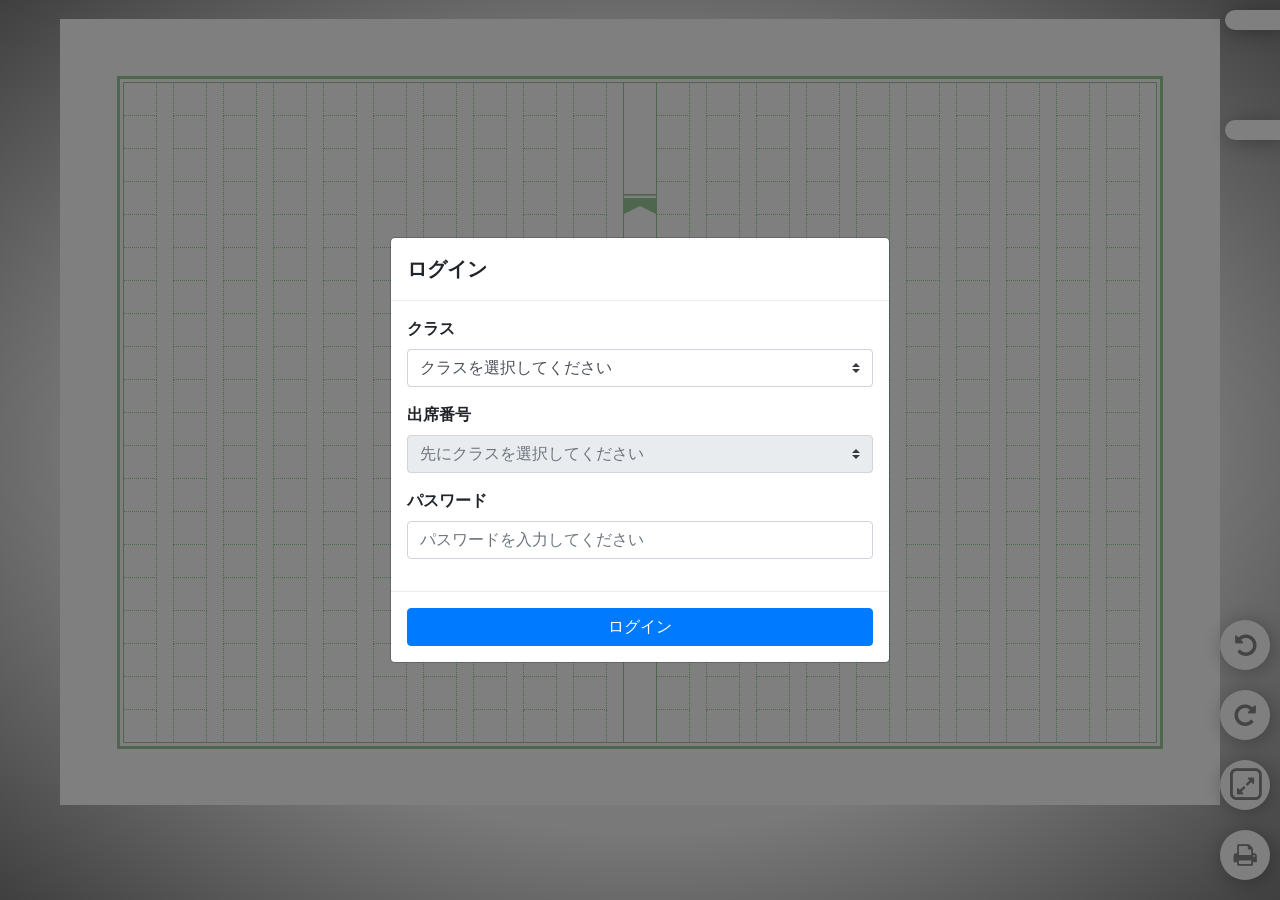
==== index.html @ 31f124ea "Keep teacher advice visible on screen and hide it in print" ====
<!doctype html>
<html lang="ja">
    <head>
        <meta charset="utf-8"/>
        <meta http-equiv="X-UA-Compatible" content="IE=edge">
        <meta name="viewport" content="width=device-dpi, initial-scale=1"/>
        <title>原稿用紙ライター</title>
        <link href="lib/bootstrap.min.css" rel="stylesheet" type="text/css"/>
        <link href="https://cdnjs.cloudflare.com/ajax/libs/font-awesome/4.7.0/css/font-awesome.min.css" rel="stylesheet" type="text/css"/>
        <link href="css/genkoyoshi.css" rel="stylesheet" type="text/css"/>
        <link href="https://fonts.googleapis.com/css?family=Noto+Serif+JP&display=swap" rel="stylesheet">
        <link href="css/fonts.css" rel="stylesheet" type="text/css"/>
        <link href="css/index.css?v=20261102-advice1" rel="stylesheet" type="text/css"/>

        <script src="lib/unistring.js"></script>
        <script src="lib/jquery-3.3.1.min.js"></script>
        <script src="lib/bootstrap.bundle.min.js"></script>
        <script src="lib/html2canvas.min.js"></script>
        <script type="module" src="js/app.js?v=20261102-advice1"></script>
    </head>

    <body>
        <div class="bg-desktop"></div>
        <div class="bg-shade"></div>
        <div class="bg-lighting"></div>
        <header>
            原稿用紙ライター <span class="tc">Ver.</span>２・２・１
            <div id="login-info" class="login-info-header" style="float: right; font-size: 14px; font-weight: normal; margin-right: 20px;">
                <span id="login-display-class">未ログイン</span>&nbsp;
                <span id="login-display-name">ゲスト</span>&nbsp;
                <button id="logoutBtn" class="btn btn-sm btn-outline-danger" style="margin-left: 10px;">ログアウト</button>
            </div>
        </header>

        <!-- 教師用サイドバー -->
        <div id="teacher-sidebar" class="d-none"></div>

        <!-- 作文の種類・題名入力エリア -->
        <div id="writing-meta-container" class="d-none" style="margin: 20px auto 10px auto; max-width: 600px; padding: 0 15px; position: relative; z-index: 100; display: flex; flex-direction: column; gap: 10px;">
            <!-- 環境についての考えを選択 -->
            <p class="mb-0 font-weight-bold">環境を守るためには…</p>
            <div class="input-group shadow-sm">
                <div class="input-group-prepend">
                    <span class="input-group-text bg-white text-dark border-right-0 font-weight-bold" style="font-family: 'Noto Serif JP', 'Yu Mincho', serif; border-color: var(--grid-color, #28a745); width: 110px; justify-content: center;">自分の考え</span>
                </div>
                <select id="writingTypeSelect" aria-label="環境を守るためには、自分の考えを選んでください" class="form-control custom-select" style="font-family: 'Noto Serif JP', 'Yu Mincho', serif; border-color: var(--grid-color, #28a745); border-left: none; box-shadow: none;">
                    <option value="none" hidden disabled selected>選んでください</option>
                    <option value="人を入れる">人を入れる</option>
                    <option value="人を入れない">人を入れない</option>
                    <option value="課題図書" hidden>読書感想文（課題図書）</option>
                    <option value="自由図書" hidden>読書感想文（自由図書）</option>
                    <option value="人権" hidden>人権作文</option>
                    <option value="健康" hidden>健康作文</option>
                    <option value="交通" hidden>交通安全作文</option>
                </select>
            </div>
            
            <!-- 題名入力欄（読書感想文用） -->
            <div id="writing-title-wrapper" class="d-none" style="display: flex; width: 100%;">
                <div class="input-group shadow-sm">
                    <div class="input-group-prepend">
                        <span class="input-group-text bg-white text-dark border-right-0 font-weight-bold" style="font-family: 'Noto Serif JP', 'Yu Mincho', serif; border-color: var(--grid-color, #28a745); width: 110px; justify-content: center;">題名</span>
                    </div>
                    <input type="text" id="writingTitleInput" class="form-control" maxlength="200" placeholder="ここに作文の題名を書いてね" style="font-family: 'Noto Serif JP', 'Yu Mincho', serif; border-color: var(--grid-color, #28a745); border-left: none; box-shadow: none;">
                </div>
            </div>

            <!-- 本の名前入力欄（読書感想文用） -->
            <div id="book-name-wrapper" class="d-none" style="display: flex; width: 100%;">
                <div class="input-group shadow-sm">
                    <div class="input-group-prepend">
                        <span class="input-group-text bg-white text-dark border-right-0 font-weight-bold" style="font-family: 'Noto Serif JP', 'Yu Mincho', serif; border-color: var(--grid-color, #28a745); width: 110px; justify-content: center;">本の名前</span>
                    </div>
                    <input type="text" id="bookNameInput" class="form-control" maxlength="200" placeholder="ここに読んだ本の名まえを書いてね" style="font-family: 'Noto Serif JP', 'Yu Mincho', serif; border-color: var(--grid-color, #28a745); border-left: none; box-shadow: none;">
                </div>
            </div>
        </div>

        <aside id="teacher-advice-panel" class="d-none" aria-labelledby="teacher-advice-heading">
            <h2 id="teacher-advice-heading">先生からのアドバイス</h2>
            <div id="teacher-advice-text" aria-live="polite"></div>
        </aside>
        <div class="genko"></div>

        <!-- 設定タブ -->
        <div id="controlPane" class="drawer">
            <div class="drawer-container drawer-header"><div class="drawer-title">設定</div></div>
            <div class="drawer-container">
                <div class="drawer-accordion-box">
                    <div id="settings-content" class="drawer-contents">
                    <div class="drawer-item teacher-only-setting d-none">
                        <div class="card border-primary">
                            <div class="card-header bg-primary text-white p-1 small font-weight-bold">作文用紙の表示・印刷</div>
                            <div class="card-body p-2">
                                <div class="custom-control custom-checkbox mb-2">
                                    <input type="checkbox" id="showTeacherComment" class="custom-control-input" checked>
                                    <label for="showTeacherComment" class="custom-control-label">先生コメントを表示する</label>
                                </div>
                                <div class="custom-control custom-checkbox">
                                    <input type="checkbox" id="showPrintFooter" class="custom-control-input" checked>
                                    <label for="showPrintFooter" class="custom-control-label">名前・題名・ページ番号を表示する</label>
                                </div>
                                <small class="d-block mt-2 text-muted">画面と印刷の両方へ同じ設定が反映されます。</small>
                            </div>
                        </div>
                    </div>
                    <div class="drawer-item ">
                        <div class="btn-group size-preset">
                            <button id="size-20x20" class="btn btn-outline-secondary">400字詰</button>
                            <button id="size-20x10" class="btn btn-outline-secondary">200字詰</button>
                            <button id="size-14x10" class="btn btn-outline-secondary">140字詰</button>
                            <button id="size-8x7" class="btn btn-outline-secondary">56字詰</button>
                        </div>
                    </div>
                    <div class="drawer-item">
                        <div class="input-group">
                            <div class="input-group-prepend input-group-header">
                                <span class="input-group-text">ます数</span>
                            </div>
                            <input type="number" id="cols" class="form-control" size="3" placeholder="縦" />
                            <div class="input-group-prepend input-group-append">
                                <span class="input-group-text">×</span>
                            </div>
                            <input type="number" id="rows" class="form-control" size="3" placeholder="横"/>
                        </div>
                    </div>
                    <div class="drawer-item">
                        <div class="card">
                            <div class="row no-gutters">
                                <div class="col-0 card-horizontal-header">
                                    罫線色
                                </div>
                                <div id="colorPalette" class="col card-horizontal-body"></div>
                            </div>
                        </div>
                    </div>
                    <div class="drawer-item">
                        <div class="input-group">
                            <div class="input-group-prepend input-group-header">
                                <span class="input-group-text">字体&nbsp;<i class="fa fa-info-circle info-icon" data-toggle="tooltip" title="お使いのパソコンにインストールされているフォントのみ反映されます（Noto Serifを除く）"></i></span>
                            </div>
                            <select id="font" class="form-control custom-select">
                                <optgroup label="明朝体">
                                    <option value="YuMin">游明朝体</option>
                                    <option value="YuMin_36pKn">游明朝体+36ポかな</option>
                                    <option value="HiraginoMin">ヒラギノ明朝</option>
                                    <option value="BIZUDMin">BIZ UD明朝</option>
                                    <option value="BunkyuMin">凸版文久明朝</option>
                                    <option value="KozukaMin">小塚明朝</option>
                                    <option value="NotoSerif">Noto Serif（源ノ明朝）</option>
                                    <option value="HGMin">HG明朝</option>
                                    <option value="HeiseiMin">平成明朝</option>
                                    <option value="MSMin">ＭＳ 明朝</option>
                                </optgroup>
                                <optgroup label="教科書体">
                                    <option value="UDKyo">UDデジタル教科書体</option>
                                    <option value="HGKyo">HGP教科書体</option>
                                    <option value="YuKyo">游教科書体</option>
                                    <option value="Klee">クレー</option>
                                </optgroup>
                                <optgroup label="その他">
                                    <option value="HGGyo">HGP行書体</option>
                                    <option value="ArisawaKai">有澤楷書</option>
                                    <option value="TsukushiARGo">筑紫A丸ゴシック</option>
                                    <option value="TsukushiBRGo">筑紫B丸ゴシック</option>
                                </optgroup>
                            </select>
                        </div>
                    </div>
                    <div class="drawer-item">
                        <div class="input-group">
                            <div class="input-group-prepend input-group-header">
                                <span class="input-group-text">欧文字体</span>
                            </div>
                            <select id="fontRoman" class="form-control custom-select">
                                <option value="">(上に同じ)</option>
                                <optgroup label="Serif">
                                    <option value="Times">Times</option>
                                    <option value="Century">Century</option>
                                    <option value="Palatino">Palatino</option>
                                    <option value="Garamond">Garamond</option>
                                    <option value="Bookman">Bookman</option>
                                    <option value="Georgia">Georgia</option>
                                    <option value="Lucida">Lucida</option>
                                </optgroup>
                                <optgroup label="Slab Serif">
                                    <option value="Rockwell">Rockwell</option>
                                    <option value="Courier">Courier</option>
                                    <option value="Typewriter">Typewriter</option>
                                </optgroup>
                            </select>
                        </div>
                    </div>
                    <div class="drawer-item">
                        <div class="input-group">
                            <div class="input-group-prepend input-group-header">
                                <span class="input-group-text">背景</span>
                            </div>
                            <select id="wallpaper" class="form-control custom-select"></select>
                        </div>
                    </div>
                    <!-- 作文の種類は児童個別で設定・保存するようになったため、設定パネルからは削除されました -->
                    <div class="drawer-item">
                        <div class="input-group">
                            <div class="input-group-prepend input-group-header">
                                <span class="input-group-text">電光色</span>
                            </div>
                            <input type="range" id="lightColor" class="form-control custom-range" id="lightColor" value="1" step="any" min="0" max="1"/>
                        </div>
                    </div>
                    <div class="drawer-item">
                        <div class="card">
                            <div class="row no-gutters">
                                <div class="col-0 card-horizontal-header">
                                    表示
                                </div>
                                <div class="col card-horizontal-body">
                                    <div class="input-group">
                                        <div class="custom-control custom-checkbox">
                                            <input type="checkbox" id="newlineVisible" class="custom-control-input cell-option-toggle"/>
                                            <label for="newlineVisible" class="custom-control-label">改行位置<span class="sample-newline">&#x21b5;</span>を表示する</label>
                                        </div>
                                        <div class="custom-control custom-checkbox">
                                            <input type="checkbox" id="halfwidthSpaceVisible" class="custom-control-input cell-option-toggle"/>
                                            <label for="halfwidthSpaceVisible" class="custom-control-label">半角空白<span class="sample-halfwidth-space">&#x2423;</span>を表示する</label>
                                        </div>
                                        <div class="custom-control custom-checkbox">
                                            <input type="checkbox" id="fullwidthSpaceVisible" class="custom-control-input cell-option-toggle"/>
                                            <label for="fullwidthSpaceVisible" class="custom-control-label">全角空白<span class="sample-fullwidth-space">&#x25a1;</span>を表示する</label>
                                        </div>
                                        <div class="custom-control custom-checkbox">
                                            <input type="checkbox" id="verticalImeInput" class="custom-control-input cell-option-toggle"/>
                                            <label for="verticalImeInput" class="custom-control-label">IME入力を縦書きにする</label>
                                        </div>
                                    </div>
                                </div>
                            </div>
                        </div>
                    </div>
                    <div class="drawer-item">
                        <div class="card">
                            <div class="row no-gutters">
                                <div class="col-0 card-horizontal-header">
                                    文字組み
                                </div>
                                <div class="col card-horizontal-body">
                                    <div class="input-group">
                                        <div class="custom-control custom-checkbox">
                                            <input type="checkbox" id="combineEndOfLine" class="custom-control-input cell-option-toggle"/>
                                            <label for="combineEndOfLine" class="custom-control-label">行末の禁則処理</label>
                                        </div>
                                        <div class="custom-control custom-checkbox">
                                            <input type="checkbox" id="combineEndBracket" class="custom-control-input cell-option-toggle"/>
                                            <label for="combineEndBracket" class="custom-control-label">句読点＋括弧の詰め組</label>
                                        </div>
                                        <div class="custom-control custom-checkbox">
                                            <input type="checkbox" id="tatechuyoko" class="custom-control-input cell-option-toggle"/>
                                            <label for="tatechuyoko" class="custom-control-label">半角数字の縦中横</label>
                                        </div>
                                        <div class="custom-control custom-checkbox">
                                            <input type="checkbox" id="sidewaysRoman" class="custom-control-input cell-option-toggle"/>
                                            <label for="sidewaysRoman" class="custom-control-label">半角欧文の横書き</label>
                                        </div>
                                        <div class="custom-control custom-checkbox">
                                            <input type="checkbox" id="combineRomanSentence" class="custom-control-input cell-option-toggle"/>
                                            <label for="combineRomanSentence" class="custom-control-label">半角欧文の詰め組</label>
                                        </div>
                                    </div>
                                </div>
                            </div>
                        </div>
                    </div>
                    <div class="drawer-item">
                        <div class="card">
                            <div class="row no-gutters">
                                <div class="col-0 card-horizontal-header">
                                    選択範囲スタイル
                                </div>
                                <div id="selectionStyle" class="col card-horizontal-body">
                                    <div class="selection-style-type">スタイル</div>
                                    <div>
                                        <select id="selectionStyleType" class="form-control custom-select">
                                            <option value="default">デフォルト</option>
                                            <option value="marker">マーカー右</option>
                                            <option value="marker-mid">マーカー中央</option>
                                        </select>
                                    </div>
                                    <div class="selection-style-type">カラー</div>
                                    <div id="selectionStyleColors"></div>
                                </div>
                            </div>
                        </div>
                    </div>
                    <div class="drawer-item align-right">
                        <button id="clearBtn" class="btn btn-outline-secondary"><i class="fa fa-trash"></i>&nbsp;テキストの消去…</button>
                    </div>
                </div>
            </div>
            </div>
        </div>

        <!-- 共有タブ -->
        <div id="sharePane" class="drawer">
            <div class="drawer-container drawer-header"><div class="drawer-title">共有</div></div>
            <div class="drawer-container">
                <div class="drawer-accordion-box">
                    <div id="share-content" class="drawer-contents">
                        <!--<div class="drawer-item">
                            <button id="share-twitter" class="btn btn-block btn-outline-secondary"><div><i class="fa fa-twitter fa-2x"></i></div>Twitter</button>
                        </div>-->
                        <div class="drawer-item">
                            <button id="export-image" class="btn btn-block btn-outline-secondary"><div><i class="fa fa-picture-o fa-2x"></i></div>画像として出力…</button>
                        </div>
                        <div class="drawer-item">
                            <button id="export-text" class="btn btn-block btn-outline-secondary"><div><i class="fa fa-file-text fa-2x"></i></div>テキストファイルとして出力…</button>
                        </div>
                    </div>
                </div>
            </div>
        </div>

        <!-- 説明書タブ (非表示) -->
        <div id="guidePane" class="drawer" style="display: none;">
            <div class="drawer-container drawer-header"><div class="drawer-title">説明書</div></div>
            <div class="drawer-container">
                <div class="drawer-accordion-box">
                    <div id="guide-content" class="drawer-contents">
                        <h1>原稿用紙ライター説明書</h1>
                        <article>
                            <p>『原稿用紙ライター』は原稿用紙の見た目を模したテキストエディタです。ウェブブラウザにおける縦書きの実験作であり〝ネタアプリ〟です。原稿用紙の書き方に則って文字組みやぶら下がり禁則処理あたりも真面目に取り組んでみた一方、挙動にはツメの甘さがありますがご容赦ください。</p>
                        </article>
                        <article>
                            <h2>対応ブラウザ</h2>
                            <ul><li>Google Chrome 61以降</li><li>Safari Mac版10.1以降、iPad版10.3以降　※画像出力未対応</li><li>Edge 16以降</li></ul>
                            <p>※Firefoxは罫線がうまく描画できません（実線となる上に太さが歪になります）。</p>
                        </article>
                        <article>
                            <h2>テキストの入力機能</h2>
                            <p>かなり独自実装を強いられているため、次に列挙する最低限の操作ができるのみとなっています。</p>
                            <p>漢字変換入力およびバックスペースによる文字削除、文字列範囲選択、選択範囲の削除およびコピー（Ctrl+C）もしくは切り取り（Ctrl+X）そして貼り付け（Ctrl+V）、全選択（Ctrl+A）、操作の取り消し（Ctrl+Z）とやり直し（Ctrl+Y）……くらいです。Macの場合は⌘に読み替えますが、操作のやり直しは⌘+Shift+Zです。</p>
                        </article>
                        <article>
                            <h2>テキストの保存</h2>
                            <p>保存は５分ごと、もしくはタブやウィンドウの画面を閉じた時に入力中の状態が<u>ブラウザ内に自動保存されます</u>。次に同じブラウザでこの画面を開いた際に前の状態から再開できます。</p>
                            <p>注意として、他にこの画面を開いているタブやウィンドウがないことを確認してください。それら複数でこの画面が開いているとそれぞれで保存内容を書き換え合ってしまいます。</p>
                            <p>他の文書を作成したい場合は共有タブの『テキストファイルとして出力』を行ってから、削除して新たな文書を入力してください。</p>
                        </article>
                        <article>
                            <h2>フォントについて</h2>
                            <p>設定タブで設定できるフォントは、後述の例外を除きパソコンにインストールされているものを参照します。したがって、存在しないフォントを選択しても反映されないので注意してください（Windowsの場合『游明朝体』、Mac/iPadの場合『ヒラギノ明朝』になります）。</p>
                            <p>『Noto Serif（源ノ明朝）』についてはGoogle Fontsを参照しているためインストール不要です。</p>
                        </article>
                        <article>
                            <h2>印刷について</h2>
                            <p>調整してブラウザの印刷機能に対応してみたものの、反映されるのはChromeのみでそれ以外のブラウザは設定を無視するようです……。用紙については４００字詰と２００字詰のみ調整してあります。</p>
                        </article>
                        <article>
                            <h2>文字組みについて</h2>
                            <p>文字組み設定は文書全体の設定のみで、部分の適用には対応していません。しかし、『半角数字の縦中横』や『半角欧文の横書き』、『半角欧文の詰め書き』は<u>全角文字</u>を用いることで制御できます。</p>
                        </article>
                        <article>
                            <h2>画像として出力</h2>
                            <p>原稿用紙部分を「全体で１ファイル」または「ページごと１ファイル」に画像を出力できます。</p>
                            <p>「全体で１ファイル」では、原稿が複数枚ある場合は縦一列に並んだ形で１枚の画像に出力されます。数枚程度の出力が最適です。枚数が大量の場合は罫線の表示がおかしくなる他、ブラウザにより画像サイズの限界があります。その場合「ページごと１ファイル」を選択するか、印刷機能よりＰＤＦの出力をお勧めします。</p>
                            <p>残念ながらSafariは機能が不十分のためうまく出力できません（文字が縦書きにならない……）。</p>
                        </article>
                        <article>
                            <h2>ルビ</h2>
                            <p>ルビの入力・編集には対応していません……。ルビ振りの簡単な操作が思いつかない😭</p>
                        </article>
                        <article>
                            <h2>入力された文章について</h2>
                            <p>現在すべての処理はブラウザ内で完結しており、入力された文章がサーバーに送信されることはありません。</p>
                            <p>ただ将来、ユーザーに確認した上で文章の画像をサーバーに送信しツイッターへの投稿を行う『ツイッター共有機能』を実装したいという夢はあります。</p>
                        </article>
                        <article>
                            <h2>処理が重い</h2>
                            <p>残念な実装のために４００字詰十枚を超えてくると重くなってしまいます（特に文書最初の方を編集する時）。まだ小説を書くのには不向きでしょう。。</p>
                        </article>
                        <article>
                            <h2>謝辞</h2>
                            <p>背景の壁紙および紙のテクスチャは次の素材サイトのものを使用させて頂いてます。</p>
                            <ul>
                                <li><a href="https://www.beiz.jp/" target="_blank">BEIZ images</a></li>
                                <li><a href="https://www.subtlepatterns.com/" target="_blank">Toptal Subtle Patterns</a></li>
                                <li><a href="http://free-paper-texture.com/" target="_blank">Paper-co</a></li>
                                <li><a href="http://www.pixeden.com/" target="_blank">Pixeden.com</a></li>
                            </ul>
                            <p>Unicodeのサロゲートや異体字セレクタ、合字もろもろ難しいやつを処理するために使用させて頂いてます。</p>
                            <ul>
                                <li>akahuku様の<a href="https://github.com/akahuku/unistring" target="_blank">Unistring</a></li>
                            </ul>
                            <p>画像ファイル生成のために使用させて頂いてます。</p>
                            <ul>
                                <li>Niklas von Hertzen様の<br/><a href="https://html2canvas.hertzen.com/" target="_blank">html2canvas</a></li>
                            </ul>
                            <p>日本語表示補助のために次のフォントを導入させて頂いてます。</p>
                            <ul>
                                <li>wakufactory様の<a href="https://wakufactory.jp/densho/font/hentai/" target="_blank">Unicode変体仮名フォント</a></li>
                            </ul>
                        </article>
                        <article>
                            <h2>作者</h2>
                            <p>つてと　(<a href="https://twitter.com/tsuteto" target="_blank">@tsuteto</a>)</p>
                            <p>なにかあったらこちらまで。</p>
                        </article>
                        <article>
                            <h2>更新履歴</h2>
                            <h3>１・２・１ ― <span class="tc">26</span>年６月<span class="tc">14</span>日</h3>
                            <ul>
                                <li>選択範囲スタイルがデフォルトでカラー選択できる不具合を修正</li>
                            </ul>
                            <h3>１・２・０ ― <span class="tc">26</span>年６月<span class="tc">14</span>日</h3>
                            <ul>
                                <li>画像を「ページごと１ファイル」に出力する機能を追加</li>
                                <li>出力する画像ファイルにファイル名を設定できるように</li>
                                <li>選択範囲スタイルに「マーカー中央」を追加</li>
                            </ul>
                            <h3>１・１・１ ― <span class="tc">25</span>年５月<span class="tc">29</span>日</h3>
                            <ul>
                                <li>画像出力時に改行マスの罫線が消える不具合を修正</li>
                                <li>Firefoxでの罫線表示を調整（ただし破線がうまく描画できないため実線表示に変更）</li>
                            </ul>
                            <h3>１・１・０ ― <span class="tc">24</span>年３月<span class="tc">30</span>日</h3>
                            <ul>
                                <li>選択範囲のスタイル変更機能。マーカー風が選択できるように</li>
                                <li>『。」』等の詰め組が游明朝など一部フォントで崩れてしまうのを修正</li>
                                <li>濁点、半濁点付きの変体仮名が分離してしまうのを修正</li>
                            </ul>
                            <h3>１・０・０ ― <span class="tc">21</span>年７月<span class="tc">15</span>日</h3>
                            <p>初リリース</p>
                        </article>
                    </div>
                </div>
            </div>
        </div>

        <!-- 右下ボタン -->
        <div class="right-down-control-pane">
            <div id="undoBtn" class="btn btn-desktop btn-desktop-label4" data-label="取り消す"><i class="fa fa-undo"></i></div>
            <div id="redoBtn" class="btn btn-desktop btn-desktop-label4" data-label="やり直す"><i class="fa fa-undo fa-flip-horizontal"></i></div>
            <div id="fullscreenBtn" class="btn btn-desktop btn-desktop-label5" data-label="全画面表示">
                <span class="fa-stack">
                    <i class="fa fa-square-o fa-stack-2x"></i>
                    <i class="fa fa-expand fa-stack-1x"></i>
                </span>
            </div>
            <div id="printBtn" class="btn btn-desktop" data-label="印刷"><i class="fa fa-print"></i></div>
        </div>

        <!-- 児童用コントロールパネル (左上に縦書き・縦並びで浮かせる) -->
        <div id="student-control-panel" class="d-none" style="position: fixed; left: 30px; top: 80px; z-index: 200; display: flex; flex-direction: column; align-items: center; gap: 15px;">
            <div id="save-status-btn-wrapper">
                <button id="saveStatusBtn" class="btn btn-outline-success shadow-lg vertical-btn" style="background-color: white;">
                    <i class="fa fa-check-circle fa-lg"></i><strong>保存済み</strong>
                </button>
            </div>
            <div id="complete-btn-wrapper">
                <button id="completeBtn" class="btn btn-secondary shadow-lg vertical-btn">
                    <i class="fa fa-smile-o fa-lg"></i><strong>まだだよ</strong>
                </button>
            </div>
        </div>

        <style>
            /* 縦書きボタン of の共通スタイル */
            .vertical-btn {
                writing-mode: vertical-rl;
                text-orientation: upright;
                padding: 15px 8px !important;
                width: 48px !important;
                height: 180px !important;
                display: flex !important;
                flex-direction: row !important; /* 縦書きモード（vertical-rl）における「上から下」方向の配置 */
                align-items: center !important; /* 物理的な水平方向の中央揃え */
                justify-content: center !important; /* 物理的な垂直方向の中央揃え */
                border-radius: 24px !important;
                font-family: 'Noto Serif JP', 'Yu Mincho', 'YuMincho', serif;
            }
            .vertical-btn i {
                margin-bottom: 8px !important;
                margin-right: 0 !important;
            }
            /* ホバー時の文字消え対策（背景色と文字色が同化する問題の修正） */
            #saveStatusBtn.btn-outline-success:hover {
                background-color: #28a745 !important;
                color: white !important;
                border-color: #28a745 !important;
            }
            #saveStatusBtn.btn-primary:hover {
                background-color: #0069d9 !important;
                color: white !important;
                border-color: #0062cc !important;
            }
            #saveStatusBtn.btn-warning:hover {
                background-color: #e0a800 !important;
                color: white !important;
                border-color: #d39e00 !important;
            }
            #saveStatusBtn.btn-danger:hover {
                background-color: #c82333 !important;
                color: white !important;
                border-color: #bd2130 !important;
            }
            /* できた！ボタンのホバースタイル */
            #completeBtn.btn-secondary {
                background-color: #6c757d !important;
                border-color: #6c757d !important;
                color: white !important;
            }
            #completeBtn.btn-secondary:hover {
                background-color: #5a6268 !important;
                border-color: #545b62 !important;
            }
            #completeBtn.btn-success {
                background-color: #28a745 !important;
                border-color: #28a745 !important;
                color: white !important;
            }
            #completeBtn.btn-success:hover {
                background-color: #218838 !important;
                border-color: #1e7e34 !important;
            }

            /* 教師用サイドバーのスタイル */
            #teacher-sidebar {
                position: fixed;
                left: 0;
                top: 50px; /* ヘッダーの下 */
                width: 220px;
                height: calc(100% - 50px);
                background-color: #2c3e50;
                box-shadow: 2px 0 10px rgba(0,0,0,0.2);
                z-index: 1000;
                overflow-y: auto;
                padding: 15px 10px;
                display: flex;
                flex-direction: column;
                gap: 8px;
                font-family: 'Noto Serif JP', 'Yu Mincho', serif;
            }

            body.has-teacher-sidebar {
                padding-left: 220px !important; /* 原稿用紙を右側にずらす */
            }

            .teacher-batch-print-panel {
                position: sticky;
                top: 0;
                z-index: 2;
                margin: -5px -2px 5px;
                padding: 8px;
                border: 2px solid #f1c40f;
                border-radius: 8px;
                background-color: #243442;
                color: white;
            }

            .teacher-batch-print-panel .btn {
                width: 100%;
                white-space: normal;
                font-weight: bold;
            }

            .teacher-batch-print-note {
                display: block;
                margin-top: 6px;
                color: #f8f9fa;
                font-size: 10px;
                line-height: 1.4;
            }

            /* 児童リストの項目ボタン */
            .student-list-item {
                display: flex;
                justify-content: space-between;
                align-items: center;
                width: 100%;
                padding: 8px 12px;
                background-color: #34495e;
                border: 1px solid #4f5f6f;
                border-radius: 5px;
                color: #ecf0f1;
                text-align: left;
                transition: all 0.2s;
                font-size: 14px;
                cursor: pointer;
            }

            .student-list-item:hover {
                background-color: #415b76;
                color: white;
                text-decoration: none;
            }

            .student-list-item.active {
                background-color: #27ae60;
                border-color: #2ecc71;
                color: white;
                font-weight: bold;
            }

            /* 状態マーク */
            .student-status-badge {
                font-size: 11px;
                padding: 2px 6px;
                border-radius: 10px;
                font-weight: bold;
            }

            .student-status-badge.completed {
                background-color: #2ecc71;
                color: white;
            }

            .student-status-badge.writing {
                background-color: #e67e22;
                color: white;
            }

            .student-status-badge.empty {
                background-color: #7f8c8d;
                color: white;
            }
        </style>

        <!-- テキスト出力ダイアログ -->
        <div id="dialog-export" class="modal" tabindex="-1" role="dialog">
            <div class="modal-dialog" role="document">
                <div class="modal-content">
                    <div class="modal-header">
                        <h5 class="modal-title">テキストファイル出力</h5>
                    </div>
                    <div class="modal-body">
                        <div class="input-group">
                            <div class="input-group-prepend">
                                <span class="input-group-text">ファイル名</span>
                            </div>
                            <input type="text" id="export-text-filename" class="form-control" value="無題.txt">
                        </div>
                        <p class="note">※ファイルはブラウザで設定されたダウンロードフォルダに保存されます。</p>
                    </div>
                    <div class="modal-footer">
                        <button type="button" class="btn btn-secondary btn-cancel" data-dismiss="modal">キャンセル</button>
                        <button type="button" class="btn btn-primary btn-okay">出力</button>
                    </div>
                </div>
            </div>
        </div>

        <div id="dialog-export-image" class="modal" tabindex="-1" role="dialog">
            <div class="modal-dialog" role="document">
                <div class="modal-content">
                    <div class="modal-header">
                        <h5 class="modal-title">原稿画像出力</h5>
                    </div>
                    <div class="modal-body">
                        <div class="btn-group btn-group-toggle d-flex mb-3 justify-content-center" data-toggle="buttons">
                            <label class="btn btn-outline-primary btn-image-export-mode active">
                                <input type="radio" class="btn-check" name="imageExportMode" id="imageExportAllInOne" autocomplete="off" checked>
                                全体で1ファイル
                            </label>

                            <label class="btn btn-outline-primary btn-image-export-mode">
                                <input type="radio" class="btn-check" name="imageExportMode" id="imageExportSeparated" autocomplete="off">
                                ページごと1ファイル
                            </label>
                        </div>
                        <div class="input-group">
                            <div class="input-group-prepend">
                                <span class="input-group-text">ファイル名</span>
                            </div>
                            <input type="text" id="export-image-filename" class="form-control" value="無題">
                            <div class="input-group-append">
                                <span class="input-group-text" id="image-filename-postfix"></span>
                            </div>
                        </div>
                        <p class="note" id="imageFilePagingDesc"><i>ページ数</i>は「01」からの数字になります。</p>
                        <p class="note">※ファイルはブラウザで設定されたダウンロードフォルダに保存されます。</p>
                    </div>
                    <div class="modal-footer">
                        <button type="button" class="btn btn-secondary btn-cancel" data-dismiss="modal">キャンセル</button>
                        <button type="button" id="btn-export-image" class="btn btn-primary">画像出力</button>
                    </div>
                </div>
            </div>
        </div>

        <!-- ログインダイアログ -->
        <div id="dialog-login" class="modal fade" tabindex="-1" role="dialog" data-backdrop="static" data-keyboard="false">
            <div class="modal-dialog modal-dialog-centered" role="document">
                <div class="modal-content">
                    <form id="loginForm">
                        <div class="modal-header">
                            <h5 class="modal-title font-weight-bold">ログイン</h5>
                        </div>
                        <div class="modal-body">
                            <div class="form-group">
                                <label for="login-class-num" class="font-weight-bold">クラス</label>
                                <select id="login-class-num" class="form-control custom-select" required>
                                    <option value="" disabled selected>クラスを選択してください</option>
                                </select>
                            </div>
                            <div class="form-group">
                                <label for="login-student-select" class="font-weight-bold">出席番号</label>
                                <select id="login-student-select" class="form-control custom-select" required disabled>
                                    <option value="" disabled selected>先にクラスを選択してください</option>
                                </select>
                            </div>
                            <div class="form-group">
                                <label for="login-password" class="font-weight-bold">パスワード</label>
                                <input type="password" id="login-password" class="form-control" placeholder="パスワードを入力してください" required>
                            </div>
                            <div id="login-error" class="alert alert-danger d-none" role="alert"></div>
                        </div>
                        <div class="modal-footer">
                            <button type="submit" class="btn btn-primary btn-block">ログイン</button>
                        </div>
                    </form>
                </div>
            </div>
        </div>

    </body>
</html>
---- css/genkoyoshi.css ----
.genko-container {
    position: relative;
    display: flex;
    flex-wrap: wrap;
    flex-direction: row-reverse;
    justify-content: center;
    width: fit-content;
    /*gap: 1cm;*/
    margin: 0 auto;
}

.genko-paper {
    position: relative;
    box-shadow: 5px 5px 50px 0px rgba(0,0,0,0.3);
    background-color: white;
    direction: ltr;
    margin: 0.5cm;
}
.genko-input {
    position: absolute;
    display: none;
    top: 0;
    left: 0;
}
.genko-ime {
    position: absolute;
    opacity: 1;
    top: 0;
    left: 0;
    border: 1px solid #ddd;
    padding: 4px;
    box-shadow: 2px 2px 5px rgba(0,0,0,0.5);
    border-radius: 4px;
    background-color: white;
    direction: ltr;
    line-height: 1.2;
    z-index: 1;
    white-space: nowrap;
}
.genko-ime.hidden {
    width: 1px;
    height: 1px;
    z-index: -1;
    overflow: hidden;
    opacity: 1e-17;
}
.genko-ime.genko-ime-vertical {
    writing-mode: vertical-rl;
    direction: rtl;
}


/* Copybox */
.copybox {
    width: 1px;
    height: 1px;
    z-index: -1;
    overflow: hidden;
    opacity: 1e-17;
}

.genko-caret {
    position: absolute;
    width: 2em;
    height: 2px;
    border-top: 2px solid black;
    pointer-events: none;
    animation: blink 1s linear infinite;
    z-index: 1;
}
@keyframes blink {
    0% {visibility: visible;}
    50% {visibility: hidden;}
    100% {visibility: hidden;}
}
.genko-caret.editing {
    animation: none;
}

/* Genkoyoshi */
.genko-body {
    position: relative;
    border-width: 1mm;
    border-style: solid;
    margin: 1.5cm;
    font-family: 'Yu Mincho';
    font-size: 20pt;
    line-height: 1.2;
    text-spacing-trim: space-all;

    -moz-user-select: none;
    -webkit-user-select: none;
    -ms-user-select: none;
}

.genko-body::after {
    content: "原稿用紙ライター";
    /*display: block;*/
    display: none;
    position: absolute;
    bottom: -20px;
    left: 0px;
    color: var(--grid-color);
    font-size: 10px;
    white-space: nowrap;
    /*font-feature-settings: "palt" 1; not supported by html2canvas*/
}

.genko-body .inner {
    display: flex;
    margin: 3px;
    border-style: solid;
    border-width: 1px;
}

.genko-body .char-row {
    display: flex;
    position: relative;
}
.genko-body .char-ruby {
    padding: 0;
    border-spacing: 0;
    font-size: 0.5em;
    vertical-align: middle;
}
.genko-body .char-ruby div {
    width: 1.2em;
    height: 2.4em;
    writing-mode: vertical-rl;
    text-orientation: mixed;
    text-align: center;
    white-space: nowrap;
    text-overflow: clip;
}
.genko-body .char-body {
    position: relative;
    padding: 0;
    border-spacing: 0;
    vertical-align: middle;
  	cursor: vertical-text;

    border-left-width: 1px;
    border-left-style: dotted;
    border-right-width: 1px;
    border-right-style: dotted;
    border-bottom-width: 1px;
    border-bottom-style: dotted;
}

/* Another way of border drawing for Safari and Firefox */
.genko-container.browser-safari .genko-body .char-body,
.genko-container.browser-firefox .genko-body .char-body {
  border: none;
}
.genko-container.browser-safari .genko-body .char-body div,
.genko-container.browser-firefox .genko-body .char-body div {
  height: calc(1.2em + 1px);
  width: calc(1.2em + 1px);
}

.genko-container.browser-safari .genko-body .col-container:not(:first-child) .char-row:not(:last-child) .char-body,
.genko-container.browser-firefox .genko-body .col-container:not(:first-child) .char-row:not(:last-child) .char-body {
  background-size: 2px 1px, 1px 2px;
  background-position: bottom, top left;
  background-repeat: repeat-x, repeat-y;
}
.genko-container.browser-safari .genko-body .col-container:first-child .char-row:not(:last-child) .char-body,
.genko-container.browser-safari .genko-body .center-container + .col-container .char-row:not(:last-child) .char-body,
.genko-container.browser-firefox .genko-body .col-container:first-child .char-row:not(:last-child) .char-body,
.genko-container.browser-firefox .genko-body .center-container + .col-container .char-row:not(:last-child) .char-body {
  background-size: 2px 1px;
  background-position: bottom;
  background-repeat: repeat-x;
}
.genko-container.browser-safari .genko-body .col-container:not(:first-child) .char-row:last-child .char-body,
.genko-container.browser-firefox .genko-body .col-container:not(:first-child) .char-row:last-child .char-body {
  background-size: 1px 2px, 1px 2px;
  background-position: top left;
  background-repeat: repeat-y, repeat-y;
}
.genko-container.browser-safari .genko-body .col-container:first-child .char-row:last-child .char-body,
.genko-container.browser-safari .genko-body .center-container + .col-container .char-row:last-child .char-body,
.genko-container.browser-firefox .genko-body .col-container:first-child .char-row:last-child .char-body,
.genko-container.browser-firefox .genko-body .center-container + .col-container .char-row:last-child .char-body {
  background: none !important;
}
.genko-container.browser-safari .genko-body .col-container .char-row .char-ruby,
.genko-container.browser-firefox .genko-body .col-container .char-row .char-ruby {
  background-size: 1px 2px;
  background-position: top left;
  background-repeat: repeat-y;
}

.genko-body .center-container + .col-container .char-body {
    border-left: none;
}

.genko-paper .genko-body .char-row:last-child .char-body {
    border-bottom: none;
}

.genko-paper .genko-body .col-container:first-child .char-body {
    border-left: none;
}

/* Border coloring */
.genko-body,
.genko-body .inner,
.genko-body .char-body,
.genko-body .center-container {
    border-color: var(--grid-color);
}

.genko-container.browser-safari .genko-body .col-container:not(:first-child) .char-row:not(:last-child) .char-body {
    background-image:
        linear-gradient(to right, var(--grid-color), var(--grid-color) 1px, transparent 1px),
        linear-gradient(to bottom, var(--grid-color) , var(--grid-color) 1px, transparent 1px);
}
.genko-container.browser-safari .genko-body .col-container:first-child .char-row:not(:last-child) .char-body,
.genko-container.browser-safari .genko-body .center-container + .col-container .char-row:not(:last-child) .char-body {
    background-image: linear-gradient(to right, var(--grid-color), var(--grid-color) 1px, transparent 1px);
}
.genko-container.browser-safari .genko-body .col-container:not(:first-child) .char-row:last-child .char-body {
    background-image: linear-gradient(to bottom, var(--grid-color), var(--grid-color) 1px, transparent 1px);
}
.genko-container.browser-safari .genko-body .col-container .char-row .char-ruby {
    background-image: linear-gradient(to bottom, var(--grid-color), var(--grid-color) 1px, transparent 1px);
}

.genko-container.browser-firefox .genko-body .col-container:not(:first-child) .char-row:not(:last-child) .char-body {
    background-image:
        linear-gradient(to right, var(--grid-color)),
        linear-gradient(to bottom, var(--grid-color));
}
.genko-container.browser-firefox .genko-body .col-container:first-child .char-row:not(:last-child) .char-body,
.genko-container.browser-firefox .genko-body .center-container + .col-container .char-row:not(:last-child) .char-body {
    background-image: linear-gradient(to right, var(--grid-color));
}
.genko-container.browser-firefox .genko-body .col-container:not(:first-child) .char-row:last-child .char-body {
    background-image: linear-gradient(to bottom, var(--grid-color));
}
.genko-container.browser-firefox .genko-body .col-container .char-row .char-ruby {
    background-image: linear-gradient(to bottom, var(--grid-color));
}

/* Cells */
.genko-body .char-body div {
    height: 1.2em;
    width: 1.2em;
    writing-mode: vertical-rl;
    text-orientation: upright;
    text-align: center;
    white-space: nowrap;
  	line-height: 1.2;
}

.genko-container.sideways-roman .char-body div {
    text-orientation: mixed;
}

/* Text selection */
.genko-container.selection-style-default .genko-body div.selected {
    background-color: Highlight;
    background-clip: border-box;
    color: HighlightText;
}

.genko-container.selection-style-default .genko-body .char-row .marker-body {
    display: none;
}

.genko-container.selection-style-marker .genko-body .char-row .marker-body {
    position: absolute;
    top: 0;
    pointer-events: none;
    height: 100%;
    width: 100%;
}

.genko-container.selection-style-marker:not(.newline-visible) .genko-body .char-row:not(.newline) .marker-body.selected,
.genko-container.selection-style-marker.newline-visible .genko-body .char-row .marker-body.selected {
    background: linear-gradient(90deg,
        transparent,
        transparent 0.8em, var(--sel-style-color) 0.8em,
        var(--sel-style-color) 1.2em, transparent 1.2em,
        transparent);
    mix-blend-mode: multiply;
}

.genko-container.selection-style-marker-mid .genko-body .char-row .marker-body {
    position: absolute;
    top: 0;
    pointer-events: none;
    height: 100%;
    width: 100%;
}

.genko-container.selection-style-marker-mid:not(.newline-visible) .genko-body .char-row:not(.newline) .marker-body.selected,
.genko-container.selection-style-marker-mid.newline-visible .genko-body .char-row .marker-body.selected {
    background: linear-gradient(90deg,
        transparent,
        transparent 0.1em, var(--sel-style-color) 0.1em,
        var(--sel-style-color) 1.1em, transparent 1.1em,
        transparent);
    mix-blend-mode: multiply;
}

/* Center separator and the Gyobi */
.genko-body .center-container {
    position: relative;
    border-width: 0 1px;
    border-style: solid;
}

.genko-body .center-separator-block {
    display: grid;
    width: 1.2em;
    height: 100%;
    justify-content: center;
    grid-template-columns: auto;
    grid-template-rows: 1fr auto 3fr auto 2fr;
    grid-template-areas: 
        "..."
        "top"
        "..."
        "bottom"
        "...";
}

/* Tweak for Safari */
.genko-container.browser-safari .genko-body .center-container {
    min-width: calc(1.2em + 1px);
}
.genko-container.browser-safari .genko-body .center-separator-block {
    position: absolute;
    left: -1px;
}
@media print {
    .genko-container.browser-safari .genko-body .center-separator-block {
        position: absolute;
        left: 0;
    }
}

/* Gyobi */
.gyobi-top {
    grid-area: top;
}
.gyobi-top svg {
    width: 1.2em;
    height: 1.2em;
    fill: var(--grid-color);
}
.gyobi-bottom {
    grid-area: bottom;
}
.gyobi-bottom svg {
    width: 1.2em;
    height: 1.2em;
    fill: var(--grid-color);
}

@media screen {
    /* Newline */
    .genko-container.newline-visible .char-body .newline:before {
        content: url("../img/newline.svg");
        display: block;
        opacity: 0.3;
        width: 0.6em;
        height: 0.6em;
        margin-top: 0.3em;
    }
    .genko-container.newline-visible .char-body .newline-after:after {
        content: url("../img/newline.svg");
        display: inline-block;
        height: 0.6em;
        overflow: visible;
        opacity: 0.3;
    }
    .genko-container.newline-visible .char-body .ascii-combined.chrome.newline-after:after {
        display: block;
        position: absolute;
        left: 1em;
        transform: rotate(-90deg);
        margin-top: 0.3em;
    }

    /* Half-width space */
    .genko-container.sideways-roman.hw-space-visible .hw-space.before:before {
        content: url("../img/hw-space-h.svg");
        display: inline-block;
        opacity: 0.3;
        height: 0.5em;
    }
    .genko-container.sideways-roman.hw-space-visible .hw-space.after:after {
        content: url("../img/hw-space-h.svg");
        display: inline-block;
        opacity: 0.3;
        height: 0.5em;
    }
    .genko-container.hw-space-visible .hw-space.single:before {
        content: url("../img/hw-space-v.svg");
        display: inline-block;
        opacity: 0.3;
        height: 1em;
    }

    /* Full-width space */
    .genko-container.fw-space-visible .fw-space:before {
        content: "\25a1";
        color: rgba(0,0,0,0.3);
    }
}

.genko-container.sideways-roman .hw-space.before:before {
    content: "\2002";
}
.genko-container.sideways-roman .hw-space.after:after {
    content: "\2002";
}

.odd-space:after {
    content: "\2002";
    -webkit-text-combine: horizontal;
    display: inline-block;
    height: 0.5em;
}

.number-combined {
    -webkit-text-combine: horizontal;
    -ms-text-combine-horizontal: all;
    text-combine-upright: all;
}
.sign-combined {
    letter-spacing: -0.5em;
    /*font-feature-settings: "vpal" 1;*/
}
div.char-combined {
    letter-spacing: -0.05em;
}
span.char-combined {
    letter-spacing: -0.4em;
}
.ascii-combined.chrome {
    -webkit-text-combine: horizontal;
    -ms-text-combine-horizontal: all;
    text-combine-upright: all;
    transform: rotate(90deg);
}
.ascii-combined.hw-space {
    transform: none;
    -webkit-text-combine: none;
    text-combine-upright: none;
}

.genko-paper .genko-body .char-body .hirakana-combined {
    writing-mode: horizontal-tb;
    letter-spacing: 0;
}

.genko-body .char-body .test-tip {
    position: absolute;
    background-color: #dd8;
    z-index: 999;
    font-size: 0.5em;
    width: 100%;
    bottom: 0px;
    writing-mode: horizontal-tb;
    display: none;
}

@media print {
    .genko-container {
        display: block;
        direction: rtl;
        text-align: center;
    }
    
    .genko-paper {
        display: inline-block;
        margin: 0;
    }

    .genko-paper.blank {
        display: none;
    }

    .genko-caret {
        display: none;
    }
    .genko-ime {
        display: none !important;
    }

    .genko-container.newline-visible .newline::before,
    .genko-container.newline-visible .newline-after::after,
    .genko-container.hw-space-visible .hw-space.single:before,
    .genko-container.fw-space-visible .fw-space:before {
        display: none;
    }

    .genko-container.hw-space-visible .hw-space.before:before,
    .genko-container.hw-space-visible .hw-space.after:after {
        content: "\2002";
        display: inline-block;
    }
}
---- css/fonts.css ----
@font-face {
    font-family: gk-HentaiganaMincho;
    font-weight: normal;
    src: local("UniHentaiKana-Regular"),
         local("IPAmjMincho"),
         local("HanaMinA"),
         url(../fonts/UniHentaiKana-Regular.otf);
    unicode-range: U+3099,U+309A,U+1B000-1B11F;
}

@font-face {
  font-family: gk-YuMincho;
  font-weight: normal;
  src: local("Yu Mincho Regular"),
       local("YuMincho-Regular");
}

@font-face {
    font-family: gk-HiraginoMincho;
    font-weight: normal;
    src: local("Hiragino Mincho ProN"),
         local("ヒラギノ明朝 ProN W3"),
         local("Hiragino Mincho Pro");
}

@font-face {
    font-family: gk-BIZUDMincho;
    font-weight: normal;
    src: local("BIZ UDMincho Medium");
}

@font-face {
    font-family: gk-MSMincho;
    font-weight: normal;
    src: local("MS Mincho"),
         local("ＭＳ 明朝");
}

@font-face {
    font-family: gk-HGMincho;
    font-weight: normal;
    src: local("HG明朝");
}

@font-face {
    font-family: gk-HGKaisho;
    font-weight: normal;
    src: local("HG楷書体");
}

@font-face {
    font-family: gk-KozukaMincho;
    font-weight: normal;
    src: local("KozMinPr6N Regular"), local("Kozuka Mincho Pr6N Regular"),
         local("Kozuka Mincho Pro Regular"),
         local("小塚明朝 Pr6N Regular");
}

@font-face {
    font-family: gk-HGKyokasho;
    font-weight: normal;
    src: local("HG教科書体");
}

@font-face {
    font-family: gk-HeiseiMincho;
    font-weight: normal;
    src: local("平成明朝"),
         local("HG平成明朝体W3");
}

@font-face {
    font-family: gk-ArisawaKaisho;
    font-weight: normal;
    src: local("有澤楷書");
}

/* Noto Serif JP is embedded by Google fonts */

@font-face {
    font-family: gk-UDKyokasho;
    font-weight: normal;
    src: local("UD Digi Kyokasho N-R");
}

@font-face {
    font-family: gk-YuKyokasho;
    font-weight: normal;
    src: local("YuKyo"),
         local("YuKyokasho"),
         local("Yu Kyokasho");
}

@font-face {
    font-family: gk-TsukushiAGothic;
    font-weight: normal;
    src: local("TsukuARdGothic");
}

@font-face {
    font-family: gk-TsukushiBGothic;
    font-weight: normal;
    src: local("TsukuBRdGothic");
}

@font-face {
    font-family: gk-BunkyuMincho;
    font-weight: normal;
    src: local("Toppan Bunkyu Mincho");
}

@font-face {
    font-family: gk-YuMin_36pKn;
    font-weight: normal;
    src: local("YuMin_36pKn"),
         local("YuMincho +36p Kana");
}

@font-face {
    font-family: gk-Klee;
    font-weight: normal;
    src: local("Klee");
}


@font-face {
    font-family: gk-Times;
    src: local("Times"), local("Times New Roman");
    unicode-range: U+00-52F, U+1E00-1FFF;
}

@font-face {
    font-family: gk-Century;
    src: local("Century"), local("Century Schoolbook");
    unicode-range: U+00-52F, U+1E00-1FFF;
}

@font-face {
    font-family: gk-Garamond;
    src: local("Garamond");
    unicode-range: U+00-52F, U+1E00-1FFF;
}

@font-face {
    font-family: gk-Palatino;
    src: local("Palatino");
    unicode-range: U+00-52F, U+1E00-1FFF;
}

@font-face {
    font-family: gk-Lucida;
    src: local("Lucida Serif"), local("Lucida Bright");
    unicode-range: U+00-52F, U+1E00-1FFF;
}

@font-face {
    font-family: gk-Rockwell;
    src: local("Rockwell");
    unicode-range: U+00-52F, U+1E00-1FFF;
}

@font-face {
    font-family: gk-Bookman;
    src: local("Bookman"), local("Bookman old style");
    unicode-range: U+00-52F, U+1E00-1FFF;
}

@font-face {
    font-family: gk-Georgia;
    src: local("Georgia Pro"), local("Georgia");
    unicode-range: U+00-52F, U+1E00-1FFF;
}

@font-face {
    font-family: gk-Typewriter;
    src: local("American Typewriter");
    unicode-range: U+00-52F, U+1E00-1FFF;
}

@font-face {
    font-family: gk-Courier;
    src: local("Courier New"), local("Courier");
    unicode-range: U+00-52F, U+1E00-1FFF;
}
---- css/index.css ----
/* 
 * Desktop wallpaper by
 * - BEIZ images - https://www.beiz.jp/
 * - Subtle Patterns - https://www.subtlepatterns.com/
 * - Paper-co - http://free-paper-texture.com/
 * - Pixeden.com - Subtle Paper Tile Pattern Vol2 - http://www.pixeden.com/graphic-web-backgrounds/subtle-paper-tile-pattern-vol2
 */

@media screen and (min-height: 1000px) {
    body {
        padding: calc((90vh - 800px) / 2) 0;
    }
}

@media screen {

    ::-webkit-scrollbar {
        width: 15px;
        height: 15px;
    }
    ::-webkit-scrollbar-track {
        background: rgba(250, 250, 250, 1);
        border: solid 1px rgba(245, 245, 245, 1);
    }
    ::-webkit-scrollbar-thumb {
        background: rgba(190, 190, 190, 1);
        border-radius: 10px;
        box-sizing: border-box;
        border: solid 3px rgba(250, 250, 250, 1);
        transition: all 200ms;
    }
    ::-webkit-scrollbar-thumb:hover {
        background: rgba(125, 125, 125, 1);
    }
    ::-webkit-scrollbar-corner {
        background: rgba(250, 250, 250, 1);
    }

    div.bg-desktop {
        background-attachment: fixed;
        position: fixed;
        height: 100%;
        width: 100%;
        z-index: -2;
        pointer-events: none;
        top: 0px;
    }

    body.skin-solid-white div.bg-desktop {
        background-color: white;
    }
    body.skin-solid-white header {
        color: rgba(0, 0, 0, 0.25);
        text-shadow: 0 0 2px rgba(0, 0, 0, 0.25);
        mix-blend-mode: normal;
    }

    body.skin-solid-lightgrey div.bg-desktop {
        background-color: #e0e0e0;
    }
    body.skin-solid-darkgrey div.bg-desktop {
        background-color: #a0a0a0;
    }
    body.skin-solid-cream div.bg-desktop {
        background-color: rgb(235, 228, 206);
    }
    body.skin-cover-wood1 div.bg-desktop {
        background-image: url(../img/desktop/cover/wood1.jpg);
        background-size: cover;
    }
    body.skin-cover-wood2 div.bg-desktop {
        background-image: url(../img/desktop/cover/wood2.jpg);
        background-size: cover;
    }
    body.skin-cover-wood3 div.bg-desktop {
        background-image: url(../img/desktop/cover/wood3.jpg);
        background-size: cover;
    }
    body.skin-cover-wood4 div.bg-desktop {
        background-image: url(../img/desktop/cover/wood4.jpg);
        background-size: cover;
    }
    body.skin-cover-wood5 div.bg-desktop {
        background-image: url(../img/desktop/cover/wood5.jpg);
        background-size: cover;
    }
    body.skin-cover-wood6 div.bg-desktop {
        background-image: url(../img/desktop/cover/wood6.jpg);
        background-size: cover;
    }
    body.skin-cover-cardboard1 div.bg-desktop {
        background-image: url(../img/desktop/cover/cardboard-waved.jpg);
        background-size: cover;
    }
    body.skin-cover-cardboard2 div.bg-desktop {
        background-image: url(../img/desktop/cover/cardboard-damaged.jpg);
        background-size: cover;
    }
    body.skin-pattern-wood1 div.bg-desktop {
        background: url(../img/desktop/pattern/wood1.jpg);
    }
    body.skin-pattern-wood1 header {
        color: rgba(255, 255, 255, 0.3);
        mix-blend-mode: normal;
    }
    body.skin-pattern-wood2 div.bg-desktop {
        background: url(../img/desktop/pattern/wood2.png);
    }

    body:not(.skin-solid-white):not(.skin-solid-black) .genko-paper {
        background-image: url(../img/desktop/paper2.png);
        box-shadow: none;
    }

    div.bg-shade {
        background: fixed radial-gradient(ellipse at center,rgba(0,0,0,0.0) 0%,rgba(0,0,0,0.05) 60%,rgba(0,0,0,0.5) 100%);
        position: fixed;
        height: 100%;
        width: 100%;
        z-index: -1;
        pointer-events: none;
        top: 0px;
    }

    div.bg-lighting {
        position: fixed;
        height: 100%;
        width: 100%;
        z-index: 300;
        pointer-events: none;
        background-color: white;
        mix-blend-mode: multiply;
        top: 0px;
    }

    header {
        position: fixed;
        top: 0;
        left: 0;
        margin: 10px;
        z-index: -2;
        pointer-events: none;
        font-family: 'Yu Mincho', 'YuMincho';
        font-feature-settings: "vpal" 1;
        color: black;
        writing-mode: vertical-rl;
        white-space: nowrap;
        mix-blend-mode: overlay;
        font-size: 24pt;
        font-weight: 800;
        text-shadow: 0 0 2px black;
        line-height: 1;
    }

    .tc {
        -webkit-text-combine: horizontal;
        -ms-text-combine-horizontal: all;
        text-combine-upright: all;
    }    

    .drawer {
        position: fixed;
        z-index: 200;
        right: 0;
        display: table;
        border-radius: 15px 0 0 15px;
        background-color: white;
        box-shadow: 2px 2px 20px 0px rgba(0,0,0,0.3);
    }
    .drawer.active {
        z-index: 201;
    }

    .drawer-row {
        display: table-row;
    }

    .drawer-container {
        display: table-cell;
        vertical-align: top;
        overflow: hidden;
    }

    .drawer-container.drawer-header {
        width: 55px;
        border-radius: 15px 0 0 15px;
        transition: all 0.2s;
        cursor: pointer;
    }
    .drawer-container.drawer-header:hover {
        background-color: #888;
    }

    .drawer-title {
        color: #888;
        font-family: 'Yu Mincho', 'YuMincho';
        font-size: 35px;
        line-height: 35px;
        writing-mode: vertical-rl;
        text-align: center;
        padding: 10px;
        white-space: nowrap;
        user-select: none;
        -webkit-user-select: none;
        transition: all 0.2s;
    }
    .drawer-container.drawer-header:hover .drawer-title {
        color: white;
    }


    .drawer-accordion-box {
        display: none;
        max-height: 100vh;
    }
    .drawer-contents {
        padding: 15px 15px 0px;
    }
    .drawer-item {
        margin-bottom: 15px;
    }
    .drawer-item.align-right {
        text-align: right;
    }

    .input-group > .input-group-prepend.input-group-header {
        flex: 0 0 calc(6em + 1px);
    }
    .input-group > .input-group-prepend.input-group-header .input-group-text {
        width: 100%;
    }
    .card-horizontal-header {
        width: 6em;
    }

    input.custom-range {
        padding-left: .75rem;
    }

    /* 設定タブ */
    #controlPane {
        top: 10px;
    }
    #controlPane .drawer-contents {
        width: 380px;
        max-height: calc(100vh - 20px);
        overflow: auto;
    }

    .sample-newline {
        display: inline-block;
        writing-mode: vertical-rl;
        font-family: "Apple Symbols", Meiryo, sans-serif;
        font-size: 20px;
        line-height: 0.5em;
        padding: 0 5px;
    }
    .sample-halfwidth-space {
        display: inline-block;
        font-family: "Apple Symbols", "Lucida Sans Unicode", sans-serif;
        line-height: 1em;
        padding: 0 5px;
    }
    .sample-fullwidth-space {
        display: inline-block;
        width: 1.5em;
        font-family: "Apple Symbols", Meiryo, serif;
        line-height: 1em;
        padding: 0 5px;
    }

    /* Checkbox */
    .custom-checkbox {
        width: 100%;
    }
    .custom-control-label {
        width: 100%;
    }

    .drawer .card .card-horizontal-header {
        background-color: #e9ecef;
        border-right: 1px solid rgba(0,0,0,.125);
        border-bottom: none;
        border-radius: 0;
    }
    .drawer .card .card-horizontal-header,
    .drawer .card .card-horizontal-body {
        padding: .375rem .75rem;
    }

    .drawer .card .selection-style-type {
        background-color: #e9ecef;
        margin: .375rem -.75rem;
        padding: 0.2rem .75rem;
        font-size: 0.8em;
    }

    .drawer .card .selection-style-type:first-child {
        margin-top: -.375rem;
    }

    /* Size preset */
    .size-preset {
        display: flex;
        justify-content: stretch;
    }
    .btn-group.size-preset button {
        flex: 1 1 auto;
    }

    /* Color palette */
    #colorPalette .btn,
    #selectionStyle .btn {
        padding: .25rem;
        border-radius: .2rem;
        margin: 2px;
    }
    #colorPalette .color-indicator,
    #selectionStyle .color-indicator {
        height: 15px;
        width: 30px;
        border: 1px solid white;
        pointer-events: none;
    }

    .btn.disabled .color-indicator {
        background-color: #ccc !important;
    }

    /* 共有タブ */
    #sharePane {
        top: 120px;
    }

    #sharePane .drawer-contents {
        width: 350px;
        max-height: calc(100vh - 240px);
        overflow: auto;
    }

    /* 説明書タブ */
    #guidePane {
        top: 230px;
    }
    #guidePane .drawer-contents {
        height: 800px;
        max-height: calc(100vh - 300px);
        width: 1600px;
        max-width: 90vw;
        overflow: auto;
        margin-top: 20px;
        margin-bottom: 20px;
        padding: 0;
    }

    #guide-content {
        font-family: 'Yu Mincho', 'YuMincho', 'gk-HiraginoMincho';
        writing-mode: vertical-rl;
        columns: 20em auto;
        column-rule: 1px dotted #ddd;
        column-gap: 3em;
        text-align: justify;
        hanging-punctuation: allow-end;
    }
    #guide-content h1 {
        width: 1.2em;
        column-span: all;
        font-size: 28pt;
        font-weight: 200;
        font-feature-settings: "vpal" 1;
    }
    #guide-content h2 {
        font-size: 18pt;
        text-indent: 2em;
        font-weight: 700;
        font-feature-settings: "vpal" 1;
    }
    #guide-content h3 {
        font-size: 16pt;
        font-weight: 700;
        font-feature-settings: "vpal" 1;
    }
    #guide-content p {
        font-size: 16pt;
        margin-bottom: 0;
        text-indent: 1em;
        font-feature-settings: "vchw" 1;
    }
    #guide-content ul {
        padding-inline-start: 1.5em;
    }
    #guide-content li {
        font-size: 16pt;
        margin-bottom: 0;
        font-feature-settings: "vchw" 1;
    }

    #guide-content u {
        /* damn, iOS Safari draws underlines on LEFT without supporting text-underline-position! */
        text-decoration: none;
        border-right: 2px solid black;
    }

    /* 右下コントロールパネル */
    .right-down-control-pane {
        display: flex;
        position: fixed;
        right: 10px;
        bottom: 0;
        /*bottom: 20px;*/
        flex-direction: column;
        justify-content: center;
        align-items: center;
        z-index: 200;
    }

    .btn.btn-desktop {
        display: flex;
        position: relative;
        flex-direction: column;
        justify-content: center;
        align-items: center;
        background-color: white;
        box-shadow: 2px 2px 20px 0px rgba(0,0,0,0.3);
        width: 50px;
        height: 50px;
        border-radius: 50%;
        margin-bottom: 20px; /* instead of gap */
        padding: 5px;
        color: #888;
        transition: all 0.2s;
        font-size: 25px;
    }

    .btn-desktop:hover {
        background-color: #888;
        color: white;
    }

    .btn-desktop:before {
        display: block;
        content: attr(data-label);
        background-color: white;
        position: absolute;
        box-shadow: 2px 2px 20px 0px rgba(0,0,0,0.3);
        border-radius: 5px;
        top: -5px;
        right: 40px;
        height: 60px;
        opacity: 0;
        writing-mode: vertical-rl;
        color: #888;
        font-family: 'Yu Mincho', 'YuMincho';
        font-size: 25px;
        transition: opacity 0.2s, right 0.2s ease-out;
        pointer-events: none;
    }
    .btn-desktop:hover:before {
        opacity: 1;
        right: 50px;
    }

    .btn-desktop.btn-desktop-label4:before {
        top: calc(-12.5px * 4 - 5px + 25px);
        height: calc(25px * 4 + 10px);
    }

    .btn-desktop.btn-desktop-label5:before {
        top: calc(-12.5px * 5 - 5px + 25px);
        height: calc(25px * 5 + 10px);
    }

    #fullscreenBtn {
        font-size: 20px;
    }

    .modal-body .note {
        font-size: 14px;
        color: #666;
        margin: 1em 0;
        text-align: left;
    }

    /* バックドロップ */
    #processingBackdrop.backdrop-opening {
        /*background-color: white;*/
        background: fixed radial-gradient(ellipse at center,rgb(255,255,255) 0%,rgb(255,255,255) 30%,rgb(243,243,243) 60%,rgb(160,160,160) 100%);
        opacity: 1;
    }
    #processingBackdrop.backdrop-opening:before {
        position: absolute;
        display: block;
        content: "";
        background-image: url("[data-uri]");
        background-size: contain;
        width: calc(334px / 2);
        height: calc(690px / 2);
        left: calc(50% - (334px / 4));
        top: calc(50% - (690px / 4));
    }

    #processingBackdrop.backdrop-export-image:before {
        position: absolute;
        display: block;
        content: "画像生成中…";
        top: 45%;
        width: 100%;
        color: white;
        font-family: 'Yu Mincho', 'YuMincho';
        font-size: 10vh;
        text-align: center;
    }
}

#dev-toolbar {
    position: fixed;
    top: 260px;
    right: 20px;
    width: 320px;
    z-index: 2000;
    padding: 16px;
    border: 3px solid #dc3545;
    border-radius: 10px;
    background: rgba(255, 255, 255, 0.98);
    box-shadow: 0 6px 24px rgba(0, 0, 0, 0.25);
    color: #222;
    font-family: sans-serif;
    text-align: left;
}

#dev-toolbar .dev-toolbar-title {
    color: #dc3545;
    font-size: 20px;
    font-weight: bold;
}

#dev-toolbar .dev-toolbar-note {
    margin: 4px 0 14px;
    padding: 6px 8px;
    border-radius: 4px;
    background: #fff3cd;
    color: #856404;
    font-size: 12px;
    font-weight: bold;
}

#dev-toolbar label {
    margin-bottom: 6px;
    font-size: 13px;
    font-weight: bold;
}

#dev-toolbar textarea {
    resize: vertical;
    font-size: 14px;
}

#dev-toolbar .dev-toolbar-actions {
    display: grid;
    gap: 8px;
    margin-top: 12px;
}

.paper-print-comment {
    display: none;
    position: absolute !important;
    top: 4mm !important;
    left: 15mm !important;
    right: 15mm !important;
    z-index: 20 !important;
    color: #d00000 !important;
    direction: ltr !important;
    writing-mode: horizontal-tb !important;
    text-align: left !important;
    font-family: "Noto Serif JP", "Yu Mincho", serif !important;
    font-size: 13px !important;
    font-weight: bold !important;
    line-height: 1.35 !important;
    white-space: pre-wrap !important;
    overflow-wrap: anywhere !important;
}

.paper-print-footer {
    position: absolute;
    bottom: 4mm;
    left: 15mm;
    right: 15mm;
    width: auto;
    display: block;
    color: #333;
    font-family: sans-serif;
    font-size: 12px;
    font-weight: bold;
    line-height: 1.25;
    writing-mode: horizontal-tb;
    white-space: normal;
    overflow-wrap: anywhere;
    text-align: left;
}

@media print {

    body {
        background: none;
        min-width: auto !important;
        width: fit-content;
        margin: 0 !important;
        padding: 0 !important;
        text-align: center;
        -webkit-print-color-adjust: exact;
    }

    header,
    .bg-desktop,
    .bg-lighting,
    .bg-shade,
    .drawer,
    .btn-desktop,
    #student-control-panel,
    #teacher-sidebar,
    #writing-meta-container,
    #dev-toolbar {
        display: none !important;
    }

    .genko-paper {
        break-inside: avoid;
        break-after: page;
        page-break-after: always;
        box-shadow: none;
        margin: 4mm auto 0 auto !important;
        position: relative !important;
    }

    .genko-paper.blank {
        display: none !important;
    }
    .genko-body {
        margin: 12mm 5mm;
    }
    .paper-print-footer {
        position: absolute !important;
        bottom: 2mm !important;
        left: 5mm !important;
        right: 5mm !important;
        width: auto !important;
        display: block !important;
        font-family: sans-serif !important;
        font-size: 12px !important;
        font-weight: bold !important;
        line-height: 1.25 !important;
        color: #333 !important;
        writing-mode: horizontal-tb !important;
        white-space: normal !important;
        overflow-wrap: anywhere !important;
        text-align: left !important;
    }

    .paper-print-comment {
        display: block !important;
        top: 2mm !important;
        left: 5mm !important;
        right: 5mm !important;
        font-size: 12px !important;
    }
}

@media screen {
    .genko-paper.has-print-footer {
        margin-bottom: 35px;
    }

    .paper-print-comment {
        display: block !important;
    }

    body.development-mode .paper-print-comment {
        font-size: 12px !important;
    }
}

/* Keep advice visible beside the writing area. */
@media screen {
    body.has-teacher-advice { padding-right: 264px !important; }
    #teacher-advice-panel {
        position: fixed;
        top: 80px;
        right: 16px;
        width: 232px;
        max-height: calc(100vh - 190px);
        overflow-y: auto;
        z-index: 210;
        padding: 16px;
        border: 2px solid #c88325;
        border-radius: 12px;
        background: #fffaf0;
        color: #49341d;
        box-shadow: 0 4px 16px rgba(0, 0, 0, .15);
        text-align: left;
        writing-mode: horizontal-tb;
    }
    #teacher-advice-heading { font-size: 17px; font-weight: bold; margin: 0 0 12px; }
    #teacher-advice-text { font-size: 16px; line-height: 1.8; white-space: pre-wrap; overflow-wrap: anywhere; }
}
@media screen and (max-width: 900px) {
    body.has-teacher-advice { padding-right: 0 !important; padding-bottom: 180px !important; }
    #teacher-advice-panel { top: auto; bottom: 12px; right: 12px; width: calc(100vw - 24px); max-height: 160px; }
    #teacher-advice-heading { margin-bottom: 6px; }
}
@media print {
    #teacher-advice-panel { display: none !important; }
}

@media print {
    .paper-print-comment { display: none !important; }
}
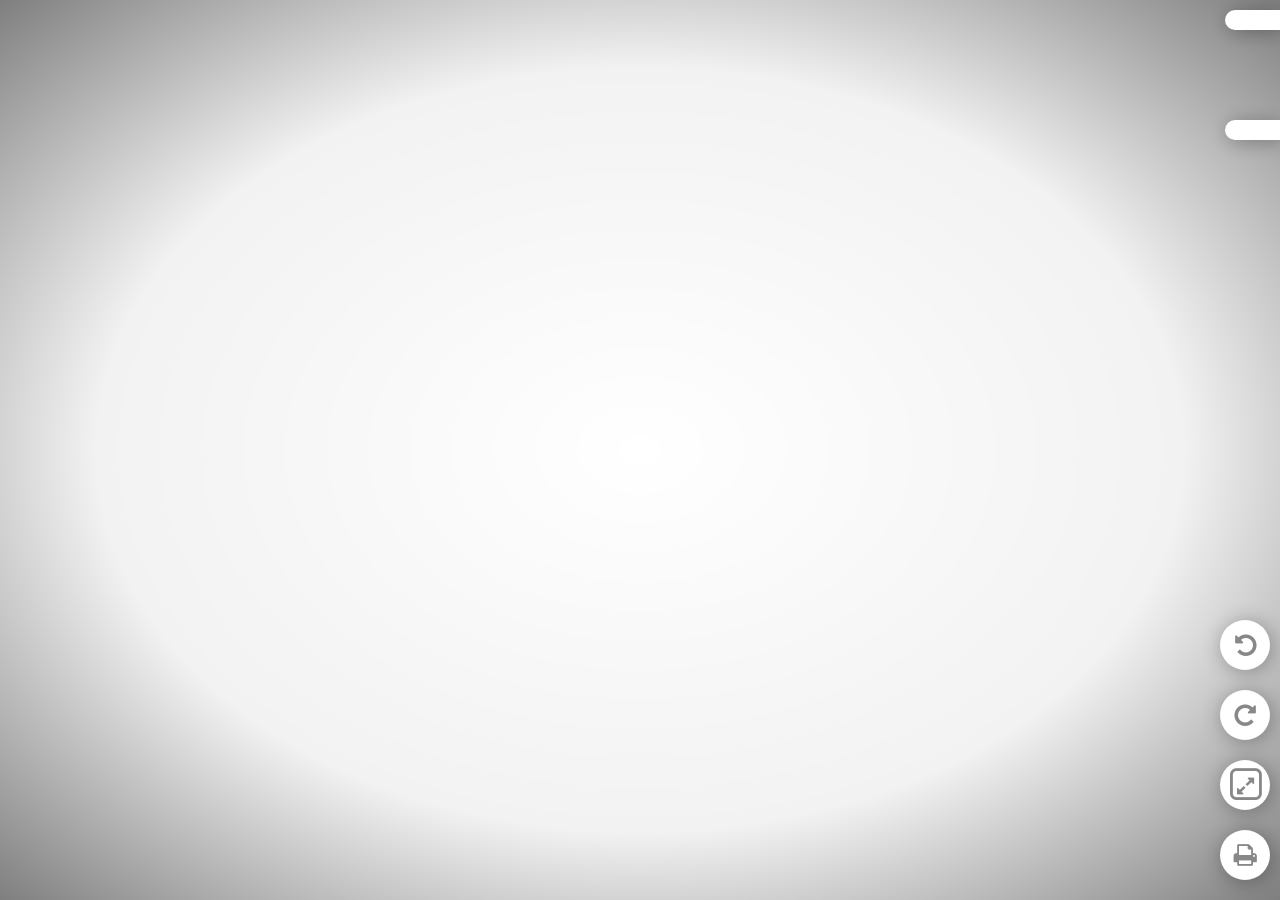
==== commit 6cf694f3: "Add completion celebration effect and persistent hanamaru stamp" ====
--- a/index.html
+++ b/index.html
@@ -10,13 +10,13 @@
         <link href="css/genkoyoshi.css" rel="stylesheet" type="text/css"/>
         <link href="https://fonts.googleapis.com/css?family=Noto+Serif+JP&display=swap" rel="stylesheet">
         <link href="css/fonts.css" rel="stylesheet" type="text/css"/>
-        <link href="css/index.css?v=20261102-advice1" rel="stylesheet" type="text/css"/>
+        <link href="css/index.css?v=20261104-celebration1" rel="stylesheet" type="text/css"/>
 
         <script src="lib/unistring.js"></script>
         <script src="lib/jquery-3.3.1.min.js"></script>
         <script src="lib/bootstrap.bundle.min.js"></script>
         <script src="lib/html2canvas.min.js"></script>
-        <script type="module" src="js/app.js?v=20261102-advice1"></script>
+        <script type="module" src="js/app.js?v=20261104-celebration1"></script>
     </head>
 
     <body>
@@ -77,9 +77,19 @@
         </div>
 
         <aside id="teacher-advice-panel" class="d-none" aria-labelledby="teacher-advice-heading">
+            <button id="closeTeacherAdviceBtn" type="button" aria-label="アドバイスを閉じる">×</button>
             <h2 id="teacher-advice-heading">先生からのアドバイス</h2>
             <div id="teacher-advice-text" aria-live="polite"></div>
         </aside>
+        <div id="completion-celebration-overlay" class="d-none" aria-hidden="true">
+            <div class="confetti-container" id="confetti-container"></div>
+            <div class="celebration-popup-card">
+                <div class="celebration-sparkles">✨🎉✨</div>
+                <div class="celebration-hanamaru-icon">💮</div>
+                <div class="celebration-title">完成おめでとう！</div>
+                <div class="celebration-subtitle">たいへんよくできました！</div>
+            </div>
+        </div>
         <div class="genko"></div>
 
         <!-- 設定タブ -->
@@ -94,13 +104,21 @@
                             <div class="card-body p-2">
                                 <div class="custom-control custom-checkbox mb-2">
                                     <input type="checkbox" id="showTeacherComment" class="custom-control-input" checked>
-                                    <label for="showTeacherComment" class="custom-control-label">先生コメントを表示する</label>
+                                    <label for="showTeacherComment" class="custom-control-label">原稿用紙に所見を表示する</label>
+                                </div>
+                                <div class="custom-control custom-checkbox mb-2">
+                                    <input type="checkbox" id="printTeacherComment" class="custom-control-input" checked>
+                                    <label for="printTeacherComment" class="custom-control-label">所見を印刷する</label>
+                                </div>
+                                <div class="custom-control custom-checkbox mb-2">
+                                    <input type="checkbox" id="showTeacherAdvice" class="custom-control-input" checked>
+                                    <label for="showTeacherAdvice" class="custom-control-label">アドバイスの電球マークを表示する</label>
                                 </div>
                                 <div class="custom-control custom-checkbox">
                                     <input type="checkbox" id="showPrintFooter" class="custom-control-input" checked>
                                     <label for="showPrintFooter" class="custom-control-label">名前・題名・ページ番号を表示する</label>
                                 </div>
-                                <small class="d-block mt-2 text-muted">画面と印刷の両方へ同じ設定が反映されます。</small>
+                                <small class="d-block mt-2 text-muted">所見の印刷とアドバイスの画面表示を別々に設定できます。アドバイスは印刷されません。</small>
                             </div>
                         </div>
                     </div>
@@ -437,6 +455,7 @@
 
         <!-- 右下ボタン -->
         <div class="right-down-control-pane">
+            <button id="teacherAdviceBtn" type="button" class="btn btn-desktop d-none" data-label="アドバイス" aria-label="先生からのアドバイス" aria-controls="teacher-advice-panel" aria-expanded="false"><i class="fa fa-lightbulb-o" aria-hidden="true"></i></button>
             <div id="undoBtn" class="btn btn-desktop btn-desktop-label4" data-label="取り消す"><i class="fa fa-undo"></i></div>
             <div id="redoBtn" class="btn btn-desktop btn-desktop-label4" data-label="やり直す"><i class="fa fa-undo fa-flip-horizontal"></i></div>
             <div id="fullscreenBtn" class="btn btn-desktop btn-desktop-label5" data-label="全画面表示">
--- a/css/index.css
+++ b/css/index.css
@@ -712,5 +712,250 @@
 }
 
 @media print {
-    .paper-print-comment { display: none !important; }
-}
+    .paper-print-comment.hide-in-print { display: none !important; }
+}
+
+@media screen { .paper-print-comment.hide-on-screen { display: none !important; } }
+
+@media screen {
+    #teacher-advice-panel { top: auto; bottom: 24px; right: 90px; width: 300px; max-height: min(60vh, 420px); }
+    #closeTeacherAdviceBtn { float: right; border: 0; background: transparent; color: #49341d; font-size: 24px; line-height: 1; cursor: pointer; }
+    #teacherAdviceBtn { color: #9b6500; background: #fff3c4; }
+}
+@media screen and (max-width: 600px) {
+    #teacher-advice-panel { right: 78px; width: calc(100vw - 94px); bottom: 16px; }
+
+    #completion-celebration-overlay {
+        position: fixed;
+        inset: 0;
+        z-index: 3000;
+        pointer-events: none;
+        display: flex;
+        align-items: center;
+        justify-content: center;
+        overflow: hidden;
+    }
+}
+
+/* 完成児童の祝福演出（一瞬の紙吹雪＋ポップアップ）＆常時表示の花丸ハンコ */
+@media screen {
+    #completion-celebration-overlay {
+        position: fixed;
+        inset: 0;
+        z-index: 3000;
+        pointer-events: none;
+        display: flex;
+        align-items: center;
+        justify-content: center;
+        overflow: hidden;
+    }
+
+    .confetti-container {
+        position: absolute;
+        inset: 0;
+        pointer-events: none;
+        overflow: hidden;
+    }
+
+    .confetti-piece {
+        position: absolute;
+        top: -20px;
+        width: 12px;
+        height: 22px;
+        opacity: 0.95;
+        border-radius: 3px;
+        animation: confetti-fall linear forwards;
+    }
+
+    @keyframes confetti-fall {
+        0% {
+            transform: translate3d(0, -20px, 0) rotateX(0deg) rotateY(0deg) rotateZ(0deg);
+            opacity: 1;
+        }
+        80% {
+            opacity: 1;
+        }
+        100% {
+            transform: translate3d(var(--confetti-drift, 40px), 105vh, 0) rotateX(720deg) rotateY(360deg) rotateZ(540deg);
+            opacity: 0;
+        }
+    }
+
+    .celebration-popup-card {
+        position: relative;
+        background: radial-gradient(circle at top, #fffef8 0%, #fff3cd 100%);
+        border: 4px solid #f59f00;
+        border-radius: 28px;
+        padding: 28px 48px;
+        text-align: center;
+        box-shadow: 0 16px 50px rgba(245, 159, 0, 0.45), 0 0 0 8px rgba(255, 255, 255, 0.85);
+        writing-mode: horizontal-tb;
+        animation: celebration-pop-in-out 2.8s cubic-bezier(0.22, 1, 0.36, 1) forwards;
+    }
+
+    @keyframes celebration-pop-in-out {
+        0% {
+            transform: scale(0.3) translateY(40px);
+            opacity: 0;
+        }
+        14% {
+            transform: scale(1.08) translateY(-6px);
+            opacity: 1;
+        }
+        22% {
+            transform: scale(1) translateY(0);
+            opacity: 1;
+        }
+        82% {
+            transform: scale(1) translateY(0);
+            opacity: 1;
+        }
+        100% {
+            transform: scale(0.85) translateY(-20px);
+            opacity: 0;
+        }
+    }
+
+    .celebration-sparkles {
+        font-size: 32px;
+        line-height: 1.1;
+        margin-bottom: 4px;
+        animation: celebration-bounce 0.6s ease-in-out infinite alternate;
+    }
+
+    .celebration-hanamaru-icon {
+        font-size: 76px;
+        line-height: 1.1;
+        margin: 4px 0 8px;
+        filter: drop-shadow(0 4px 10px rgba(220, 53, 69, 0.3));
+    }
+
+    .celebration-title {
+        font-family: "Noto Serif JP", "Yu Mincho", serif;
+        font-size: 34px;
+        font-weight: 900;
+        color: #d6336c;
+        text-shadow: 0 2px 0 #fff, 0 4px 12px rgba(214, 51, 108, 0.25);
+        margin-bottom: 6px;
+        letter-spacing: 0.05em;
+    }
+
+    .celebration-subtitle {
+        font-family: "Noto Serif JP", "Yu Mincho", serif;
+        font-size: 20px;
+        font-weight: bold;
+        color: #b45309;
+    }
+
+    @keyframes celebration-bounce {
+        from { transform: translateY(0) scale(1); }
+        to { transform: translateY(-6px) scale(1.08); }
+    }
+
+    /* 原稿用紙右上に常時表示される「完成（たいへんよくできました）」花丸ハンコ */
+    .paper-completion-stamp {
+        position: absolute;
+        top: 6mm;
+        right: 8mm;
+        z-index: 25;
+        pointer-events: none;
+        user-select: none;
+        -webkit-user-select: none;
+        writing-mode: horizontal-tb;
+        direction: ltr;
+        display: flex;
+        flex-direction: column;
+        align-items: center;
+        justify-content: center;
+        width: 112px;
+        height: 112px;
+        border: 3.5px solid #e03131;
+        border-radius: 50%;
+        background: radial-gradient(circle, rgba(255, 255, 255, 0.94) 0%, rgba(255, 245, 245, 0.92) 75%, rgba(255, 227, 227, 0.9) 100%);
+        color: #e03131;
+        box-shadow: 0 0 0 2px rgba(255, 255, 255, 0.9), 0 0 0 5px rgba(224, 49, 49, 0.35), 0 6px 18px rgba(224, 49, 49, 0.22);
+        transform: rotate(-10deg);
+        animation: stamp-appear 0.45s cubic-bezier(0.175, 0.885, 0.32, 1.275) backwards;
+    }
+
+    .paper-completion-stamp::before {
+        content: "";
+        position: absolute;
+        inset: 4px;
+        border: 1.5px dashed rgba(224, 49, 49, 0.65);
+        border-radius: 50%;
+        pointer-events: none;
+    }
+
+    @keyframes stamp-appear {
+        0% {
+            transform: scale(1.9) rotate(-22deg);
+            opacity: 0;
+        }
+        100% {
+            transform: scale(1) rotate(-10deg);
+            opacity: 1;
+        }
+    }
+
+    .paper-completion-stamp .stamp-hanamaru {
+        font-size: 28px;
+        line-height: 1;
+        margin-bottom: 1px;
+    }
+
+    .paper-completion-stamp .stamp-main-text {
+        font-family: "Noto Serif JP", "Yu Mincho", serif;
+        font-size: 25px;
+        font-weight: 900;
+        line-height: 1.1;
+        letter-spacing: 0.06em;
+        color: #d92525;
+        text-shadow: 0 1px 0 rgba(255, 255, 255, 0.8);
+    }
+
+    .paper-completion-stamp .stamp-sub-text {
+        font-family: "Noto Serif JP", "Yu Mincho", sans-serif;
+        font-size: 9.5px;
+        font-weight: 800;
+        line-height: 1.15;
+        color: #c92a2a;
+        margin-top: 3px;
+        padding: 1px 6px;
+        border-top: 1.5px solid rgba(224, 49, 49, 0.6);
+        border-bottom: 1.5px solid rgba(224, 49, 49, 0.6);
+        white-space: nowrap;
+    }
+
+    /* アドバイスパネルが「完成！」のときの特別スタイル */
+    #teacher-advice-panel.is-completed-advice {
+        border-color: #f59f00;
+        border-width: 3px;
+        background: linear-gradient(180deg, #fff9db 0%, #fffaf0 100%);
+        box-shadow: 0 6px 22px rgba(245, 159, 0, 0.25);
+    }
+
+    .advice-completed-banner {
+        display: flex;
+        align-items: center;
+        justify-content: center;
+        gap: 6px;
+        margin: -4px 0 10px;
+        padding: 6px 10px;
+        border-radius: 999px;
+        background: linear-gradient(135deg, #ff6b6b 0%, #f59f00 100%);
+        color: #fff;
+        font-family: "Noto Serif JP", "Yu Mincho", sans-serif;
+        font-size: 14px;
+        font-weight: 900;
+        letter-spacing: 0.05em;
+        box-shadow: 0 2px 8px rgba(245, 159, 0, 0.35);
+    }
+}
+
+@media print {
+    #completion-celebration-overlay,
+    .paper-completion-stamp {
+        display: none !important;
+    }
+}
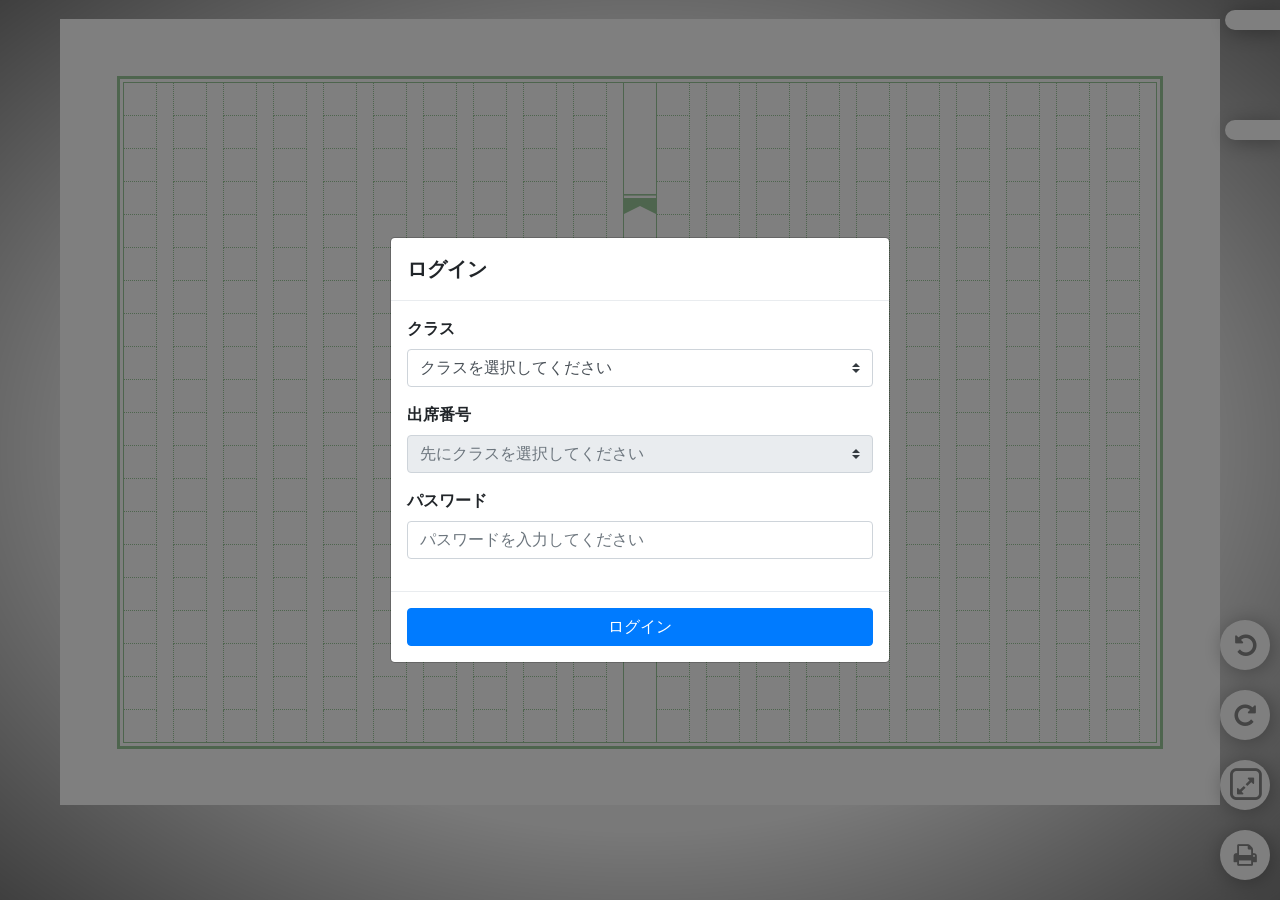
==== commit 07a220ee: "Revert to restored state" ====
--- a/index.html
+++ b/index.html
@@ -10,13 +10,13 @@
         <link href="css/genkoyoshi.css" rel="stylesheet" type="text/css"/>
         <link href="https://fonts.googleapis.com/css?family=Noto+Serif+JP&display=swap" rel="stylesheet">
         <link href="css/fonts.css" rel="stylesheet" type="text/css"/>
-        <link href="css/index.css?v=20261104-celebration1" rel="stylesheet" type="text/css"/>
+        <link href="css/index.css?v=20261102-separated1" rel="stylesheet" type="text/css"/>
 
         <script src="lib/unistring.js"></script>
         <script src="lib/jquery-3.3.1.min.js"></script>
         <script src="lib/bootstrap.bundle.min.js"></script>
         <script src="lib/html2canvas.min.js"></script>
-        <script type="module" src="js/app.js?v=20261104-celebration1"></script>
+        <script type="module" src="js/app.js?v=20261102-separated1"></script>
     </head>
 
     <body>
@@ -77,19 +77,9 @@
         </div>
 
         <aside id="teacher-advice-panel" class="d-none" aria-labelledby="teacher-advice-heading">
-            <button id="closeTeacherAdviceBtn" type="button" aria-label="アドバイスを閉じる">×</button>
             <h2 id="teacher-advice-heading">先生からのアドバイス</h2>
             <div id="teacher-advice-text" aria-live="polite"></div>
         </aside>
-        <div id="completion-celebration-overlay" class="d-none" aria-hidden="true">
-            <div class="confetti-container" id="confetti-container"></div>
-            <div class="celebration-popup-card">
-                <div class="celebration-sparkles">✨🎉✨</div>
-                <div class="celebration-hanamaru-icon">💮</div>
-                <div class="celebration-title">完成おめでとう！</div>
-                <div class="celebration-subtitle">たいへんよくできました！</div>
-            </div>
-        </div>
         <div class="genko"></div>
 
         <!-- 設定タブ -->
@@ -112,7 +102,7 @@
                                 </div>
                                 <div class="custom-control custom-checkbox mb-2">
                                     <input type="checkbox" id="showTeacherAdvice" class="custom-control-input" checked>
-                                    <label for="showTeacherAdvice" class="custom-control-label">アドバイスの電球マークを表示する</label>
+                                    <label for="showTeacherAdvice" class="custom-control-label">画面端にアドバイスを表示する</label>
                                 </div>
                                 <div class="custom-control custom-checkbox">
                                     <input type="checkbox" id="showPrintFooter" class="custom-control-input" checked>
@@ -455,7 +445,6 @@
 
         <!-- 右下ボタン -->
         <div class="right-down-control-pane">
-            <button id="teacherAdviceBtn" type="button" class="btn btn-desktop d-none" data-label="アドバイス" aria-label="先生からのアドバイス" aria-controls="teacher-advice-panel" aria-expanded="false"><i class="fa fa-lightbulb-o" aria-hidden="true"></i></button>
             <div id="undoBtn" class="btn btn-desktop btn-desktop-label4" data-label="取り消す"><i class="fa fa-undo"></i></div>
             <div id="redoBtn" class="btn btn-desktop btn-desktop-label4" data-label="やり直す"><i class="fa fa-undo fa-flip-horizontal"></i></div>
             <div id="fullscreenBtn" class="btn btn-desktop btn-desktop-label5" data-label="全画面表示">
--- a/css/index.css
+++ b/css/index.css
@@ -716,246 +716,3 @@
 }
 
 @media screen { .paper-print-comment.hide-on-screen { display: none !important; } }
-
-@media screen {
-    #teacher-advice-panel { top: auto; bottom: 24px; right: 90px; width: 300px; max-height: min(60vh, 420px); }
-    #closeTeacherAdviceBtn { float: right; border: 0; background: transparent; color: #49341d; font-size: 24px; line-height: 1; cursor: pointer; }
-    #teacherAdviceBtn { color: #9b6500; background: #fff3c4; }
-}
-@media screen and (max-width: 600px) {
-    #teacher-advice-panel { right: 78px; width: calc(100vw - 94px); bottom: 16px; }
-
-    #completion-celebration-overlay {
-        position: fixed;
-        inset: 0;
-        z-index: 3000;
-        pointer-events: none;
-        display: flex;
-        align-items: center;
-        justify-content: center;
-        overflow: hidden;
-    }
-}
-
-/* 完成児童の祝福演出（一瞬の紙吹雪＋ポップアップ）＆常時表示の花丸ハンコ */
-@media screen {
-    #completion-celebration-overlay {
-        position: fixed;
-        inset: 0;
-        z-index: 3000;
-        pointer-events: none;
-        display: flex;
-        align-items: center;
-        justify-content: center;
-        overflow: hidden;
-    }
-
-    .confetti-container {
-        position: absolute;
-        inset: 0;
-        pointer-events: none;
-        overflow: hidden;
-    }
-
-    .confetti-piece {
-        position: absolute;
-        top: -20px;
-        width: 12px;
-        height: 22px;
-        opacity: 0.95;
-        border-radius: 3px;
-        animation: confetti-fall linear forwards;
-    }
-
-    @keyframes confetti-fall {
-        0% {
-            transform: translate3d(0, -20px, 0) rotateX(0deg) rotateY(0deg) rotateZ(0deg);
-            opacity: 1;
-        }
-        80% {
-            opacity: 1;
-        }
-        100% {
-            transform: translate3d(var(--confetti-drift, 40px), 105vh, 0) rotateX(720deg) rotateY(360deg) rotateZ(540deg);
-            opacity: 0;
-        }
-    }
-
-    .celebration-popup-card {
-        position: relative;
-        background: radial-gradient(circle at top, #fffef8 0%, #fff3cd 100%);
-        border: 4px solid #f59f00;
-        border-radius: 28px;
-        padding: 28px 48px;
-        text-align: center;
-        box-shadow: 0 16px 50px rgba(245, 159, 0, 0.45), 0 0 0 8px rgba(255, 255, 255, 0.85);
-        writing-mode: horizontal-tb;
-        animation: celebration-pop-in-out 2.8s cubic-bezier(0.22, 1, 0.36, 1) forwards;
-    }
-
-    @keyframes celebration-pop-in-out {
-        0% {
-            transform: scale(0.3) translateY(40px);
-            opacity: 0;
-        }
-        14% {
-            transform: scale(1.08) translateY(-6px);
-            opacity: 1;
-        }
-        22% {
-            transform: scale(1) translateY(0);
-            opacity: 1;
-        }
-        82% {
-            transform: scale(1) translateY(0);
-            opacity: 1;
-        }
-        100% {
-            transform: scale(0.85) translateY(-20px);
-            opacity: 0;
-        }
-    }
-
-    .celebration-sparkles {
-        font-size: 32px;
-        line-height: 1.1;
-        margin-bottom: 4px;
-        animation: celebration-bounce 0.6s ease-in-out infinite alternate;
-    }
-
-    .celebration-hanamaru-icon {
-        font-size: 76px;
-        line-height: 1.1;
-        margin: 4px 0 8px;
-        filter: drop-shadow(0 4px 10px rgba(220, 53, 69, 0.3));
-    }
-
-    .celebration-title {
-        font-family: "Noto Serif JP", "Yu Mincho", serif;
-        font-size: 34px;
-        font-weight: 900;
-        color: #d6336c;
-        text-shadow: 0 2px 0 #fff, 0 4px 12px rgba(214, 51, 108, 0.25);
-        margin-bottom: 6px;
-        letter-spacing: 0.05em;
-    }
-
-    .celebration-subtitle {
-        font-family: "Noto Serif JP", "Yu Mincho", serif;
-        font-size: 20px;
-        font-weight: bold;
-        color: #b45309;
-    }
-
-    @keyframes celebration-bounce {
-        from { transform: translateY(0) scale(1); }
-        to { transform: translateY(-6px) scale(1.08); }
-    }
-
-    /* 原稿用紙右上に常時表示される「完成（たいへんよくできました）」花丸ハンコ */
-    .paper-completion-stamp {
-        position: absolute;
-        top: 6mm;
-        right: 8mm;
-        z-index: 25;
-        pointer-events: none;
-        user-select: none;
-        -webkit-user-select: none;
-        writing-mode: horizontal-tb;
-        direction: ltr;
-        display: flex;
-        flex-direction: column;
-        align-items: center;
-        justify-content: center;
-        width: 112px;
-        height: 112px;
-        border: 3.5px solid #e03131;
-        border-radius: 50%;
-        background: radial-gradient(circle, rgba(255, 255, 255, 0.94) 0%, rgba(255, 245, 245, 0.92) 75%, rgba(255, 227, 227, 0.9) 100%);
-        color: #e03131;
-        box-shadow: 0 0 0 2px rgba(255, 255, 255, 0.9), 0 0 0 5px rgba(224, 49, 49, 0.35), 0 6px 18px rgba(224, 49, 49, 0.22);
-        transform: rotate(-10deg);
-        animation: stamp-appear 0.45s cubic-bezier(0.175, 0.885, 0.32, 1.275) backwards;
-    }
-
-    .paper-completion-stamp::before {
-        content: "";
-        position: absolute;
-        inset: 4px;
-        border: 1.5px dashed rgba(224, 49, 49, 0.65);
-        border-radius: 50%;
-        pointer-events: none;
-    }
-
-    @keyframes stamp-appear {
-        0% {
-            transform: scale(1.9) rotate(-22deg);
-            opacity: 0;
-        }
-        100% {
-            transform: scale(1) rotate(-10deg);
-            opacity: 1;
-        }
-    }
-
-    .paper-completion-stamp .stamp-hanamaru {
-        font-size: 28px;
-        line-height: 1;
-        margin-bottom: 1px;
-    }
-
-    .paper-completion-stamp .stamp-main-text {
-        font-family: "Noto Serif JP", "Yu Mincho", serif;
-        font-size: 25px;
-        font-weight: 900;
-        line-height: 1.1;
-        letter-spacing: 0.06em;
-        color: #d92525;
-        text-shadow: 0 1px 0 rgba(255, 255, 255, 0.8);
-    }
-
-    .paper-completion-stamp .stamp-sub-text {
-        font-family: "Noto Serif JP", "Yu Mincho", sans-serif;
-        font-size: 9.5px;
-        font-weight: 800;
-        line-height: 1.15;
-        color: #c92a2a;
-        margin-top: 3px;
-        padding: 1px 6px;
-        border-top: 1.5px solid rgba(224, 49, 49, 0.6);
-        border-bottom: 1.5px solid rgba(224, 49, 49, 0.6);
-        white-space: nowrap;
-    }
-
-    /* アドバイスパネルが「完成！」のときの特別スタイル */
-    #teacher-advice-panel.is-completed-advice {
-        border-color: #f59f00;
-        border-width: 3px;
-        background: linear-gradient(180deg, #fff9db 0%, #fffaf0 100%);
-        box-shadow: 0 6px 22px rgba(245, 159, 0, 0.25);
-    }
-
-    .advice-completed-banner {
-        display: flex;
-        align-items: center;
-        justify-content: center;
-        gap: 6px;
-        margin: -4px 0 10px;
-        padding: 6px 10px;
-        border-radius: 999px;
-        background: linear-gradient(135deg, #ff6b6b 0%, #f59f00 100%);
-        color: #fff;
-        font-family: "Noto Serif JP", "Yu Mincho", sans-serif;
-        font-size: 14px;
-        font-weight: 900;
-        letter-spacing: 0.05em;
-        box-shadow: 0 2px 8px rgba(245, 159, 0, 0.35);
-    }
-}
-
-@media print {
-    #completion-celebration-overlay,
-    .paper-completion-stamp {
-        display: none !important;
-    }
-}
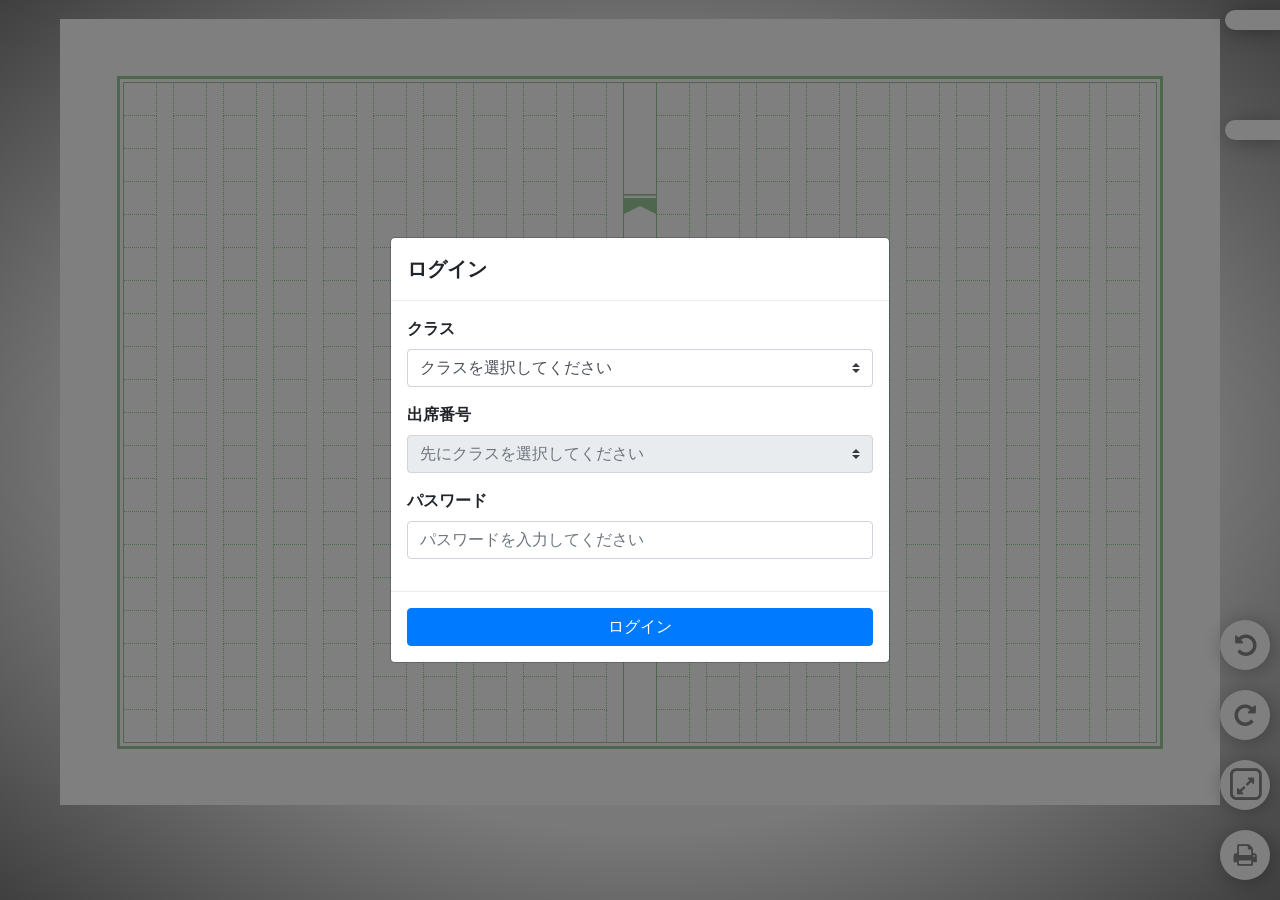
==== commit eb2f5976: "Restore to stable-2026-11-02 baseline" ====
--- a/index.html
+++ b/index.html
@@ -10,13 +10,13 @@
         <link href="css/genkoyoshi.css" rel="stylesheet" type="text/css"/>
         <link href="https://fonts.googleapis.com/css?family=Noto+Serif+JP&display=swap" rel="stylesheet">
         <link href="css/fonts.css" rel="stylesheet" type="text/css"/>
-        <link href="css/index.css?v=20261102-separated1" rel="stylesheet" type="text/css"/>
+        <link href="css/index.css?v=20261102-feedback1" rel="stylesheet" type="text/css"/>
 
         <script src="lib/unistring.js"></script>
         <script src="lib/jquery-3.3.1.min.js"></script>
         <script src="lib/bootstrap.bundle.min.js"></script>
         <script src="lib/html2canvas.min.js"></script>
-        <script type="module" src="js/app.js?v=20261102-separated1"></script>
+        <script type="module" src="js/app.js?v=20261102-feedback1"></script>
     </head>
 
     <body>
@@ -77,6 +77,7 @@
         </div>
 
         <aside id="teacher-advice-panel" class="d-none" aria-labelledby="teacher-advice-heading">
+            <button id="closeTeacherAdviceBtn" type="button" aria-label="アドバイスを閉じる">×</button>
             <h2 id="teacher-advice-heading">先生からのアドバイス</h2>
             <div id="teacher-advice-text" aria-live="polite"></div>
         </aside>
@@ -102,7 +103,7 @@
                                 </div>
                                 <div class="custom-control custom-checkbox mb-2">
                                     <input type="checkbox" id="showTeacherAdvice" class="custom-control-input" checked>
-                                    <label for="showTeacherAdvice" class="custom-control-label">画面端にアドバイスを表示する</label>
+                                    <label for="showTeacherAdvice" class="custom-control-label">アドバイスの電球マークを表示する</label>
                                 </div>
                                 <div class="custom-control custom-checkbox">
                                     <input type="checkbox" id="showPrintFooter" class="custom-control-input" checked>
@@ -445,6 +446,7 @@
 
         <!-- 右下ボタン -->
         <div class="right-down-control-pane">
+            <button id="teacherAdviceBtn" type="button" class="btn btn-desktop d-none" data-label="アドバイス" aria-label="先生からのアドバイス" aria-controls="teacher-advice-panel" aria-expanded="false"><i class="fa fa-lightbulb-o" aria-hidden="true"></i></button>
             <div id="undoBtn" class="btn btn-desktop btn-desktop-label4" data-label="取り消す"><i class="fa fa-undo"></i></div>
             <div id="redoBtn" class="btn btn-desktop btn-desktop-label4" data-label="やり直す"><i class="fa fa-undo fa-flip-horizontal"></i></div>
             <div id="fullscreenBtn" class="btn btn-desktop btn-desktop-label5" data-label="全画面表示">
--- a/css/index.css
+++ b/css/index.css
@@ -716,3 +716,12 @@
 }
 
 @media screen { .paper-print-comment.hide-on-screen { display: none !important; } }
+
+@media screen {
+    #teacher-advice-panel { top: auto; bottom: 24px; right: 90px; width: 300px; max-height: min(60vh, 420px); }
+    #closeTeacherAdviceBtn { float: right; border: 0; background: transparent; color: #49341d; font-size: 24px; line-height: 1; cursor: pointer; }
+    #teacherAdviceBtn { color: #9b6500; background: #fff3c4; }
+}
+@media screen and (max-width: 600px) {
+    #teacher-advice-panel { right: 78px; width: calc(100vw - 94px); bottom: 16px; }
+}
